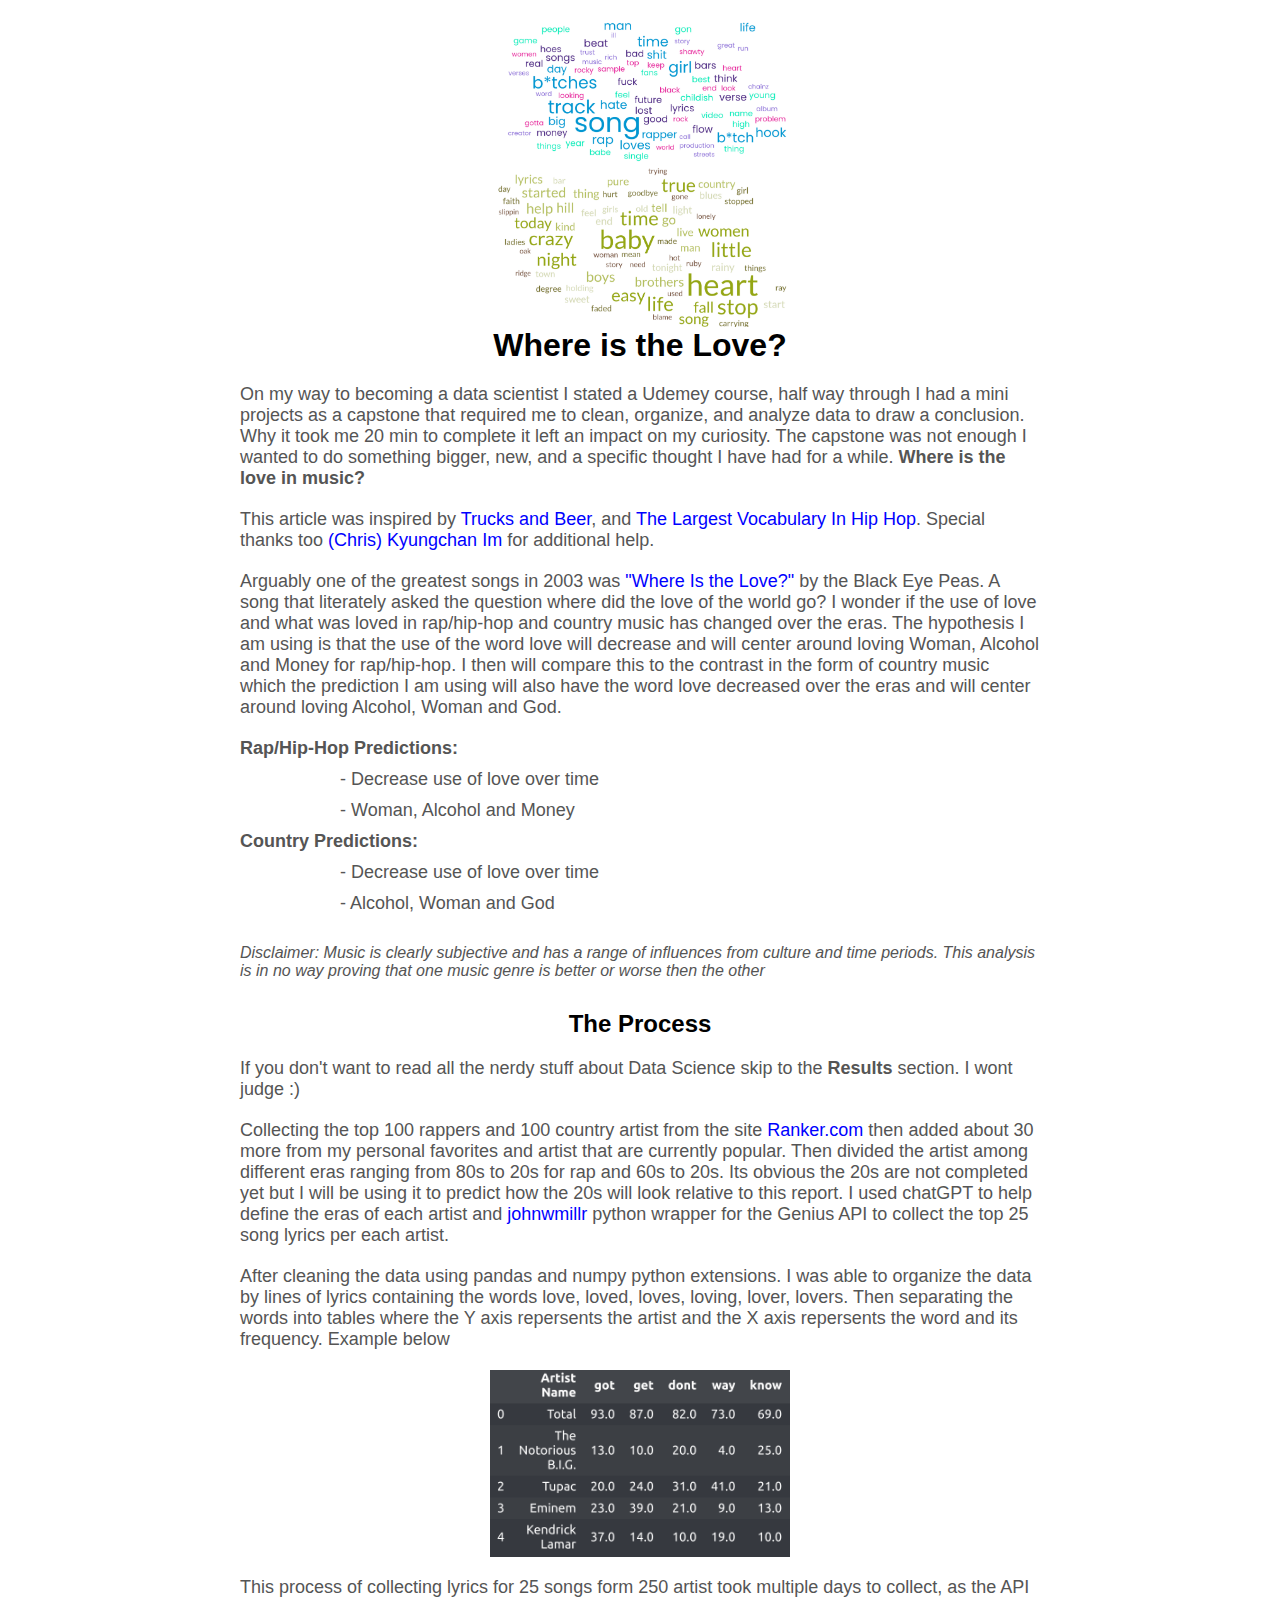
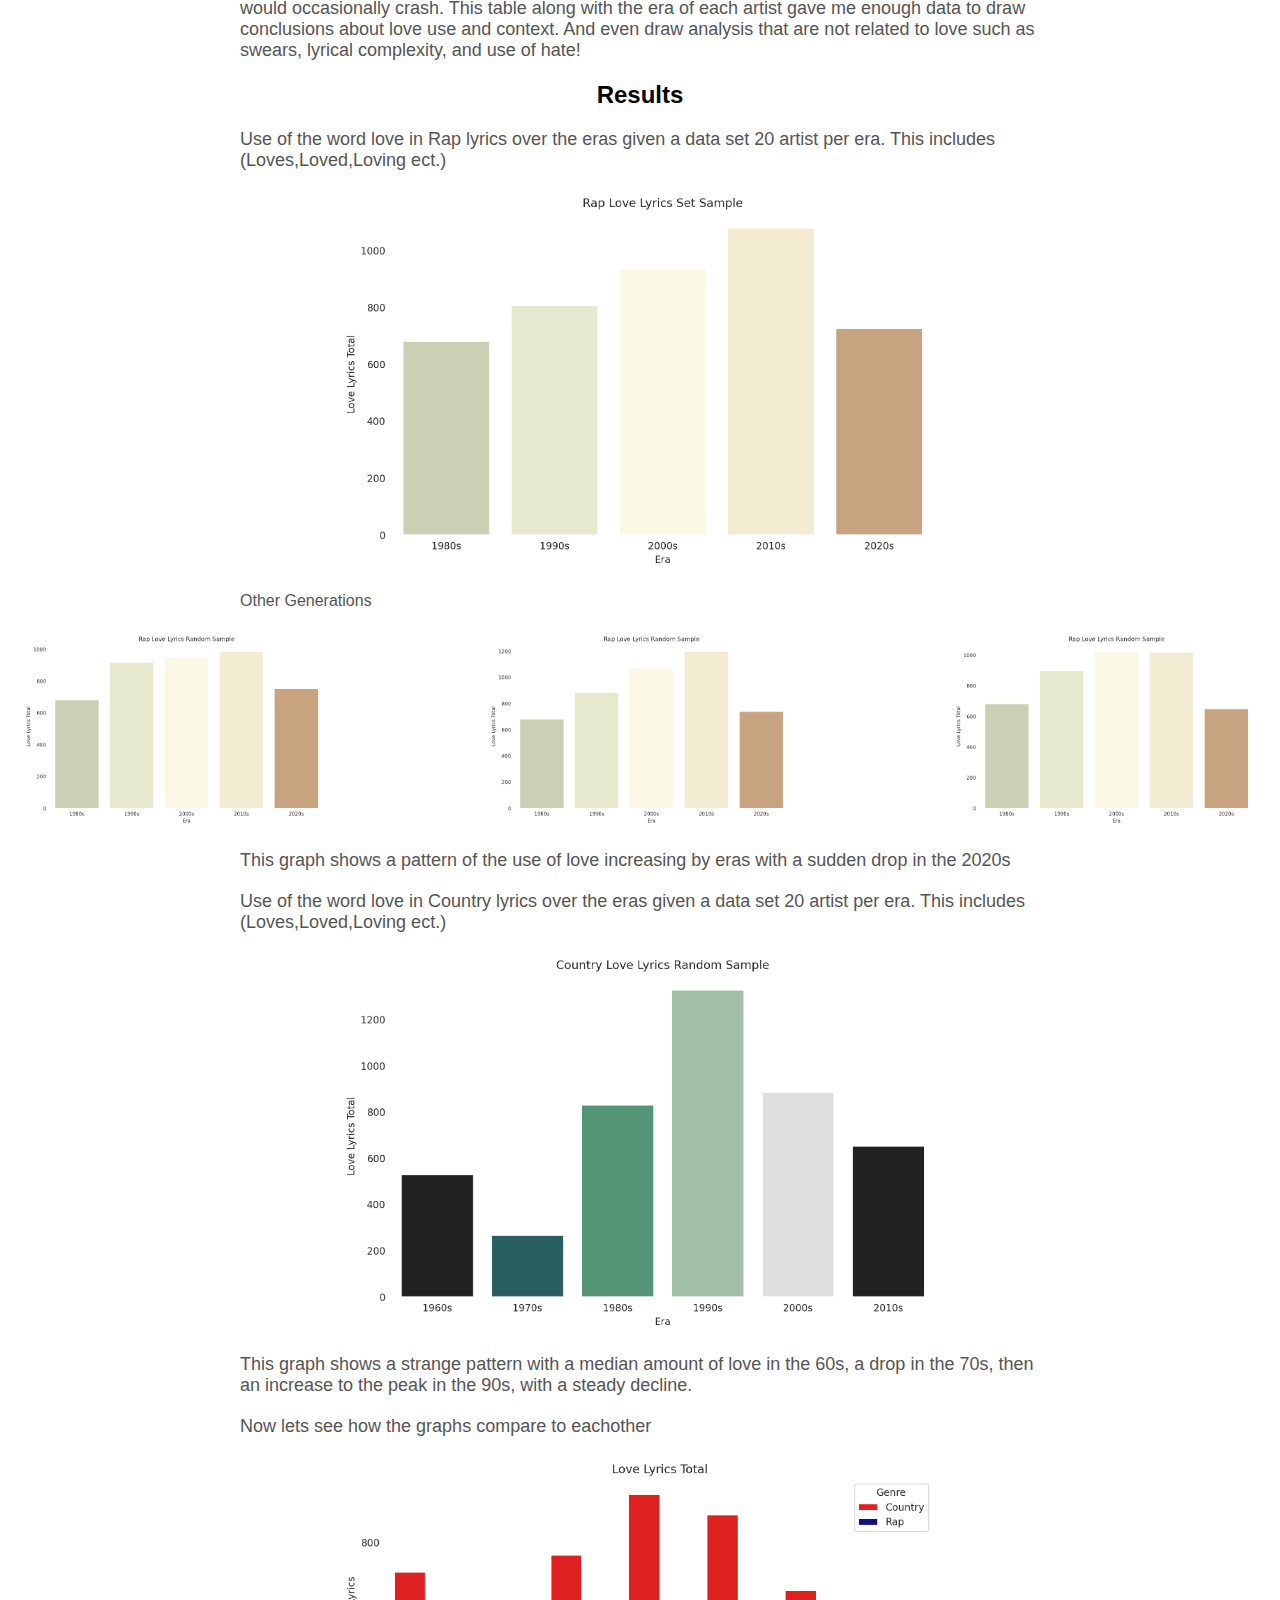
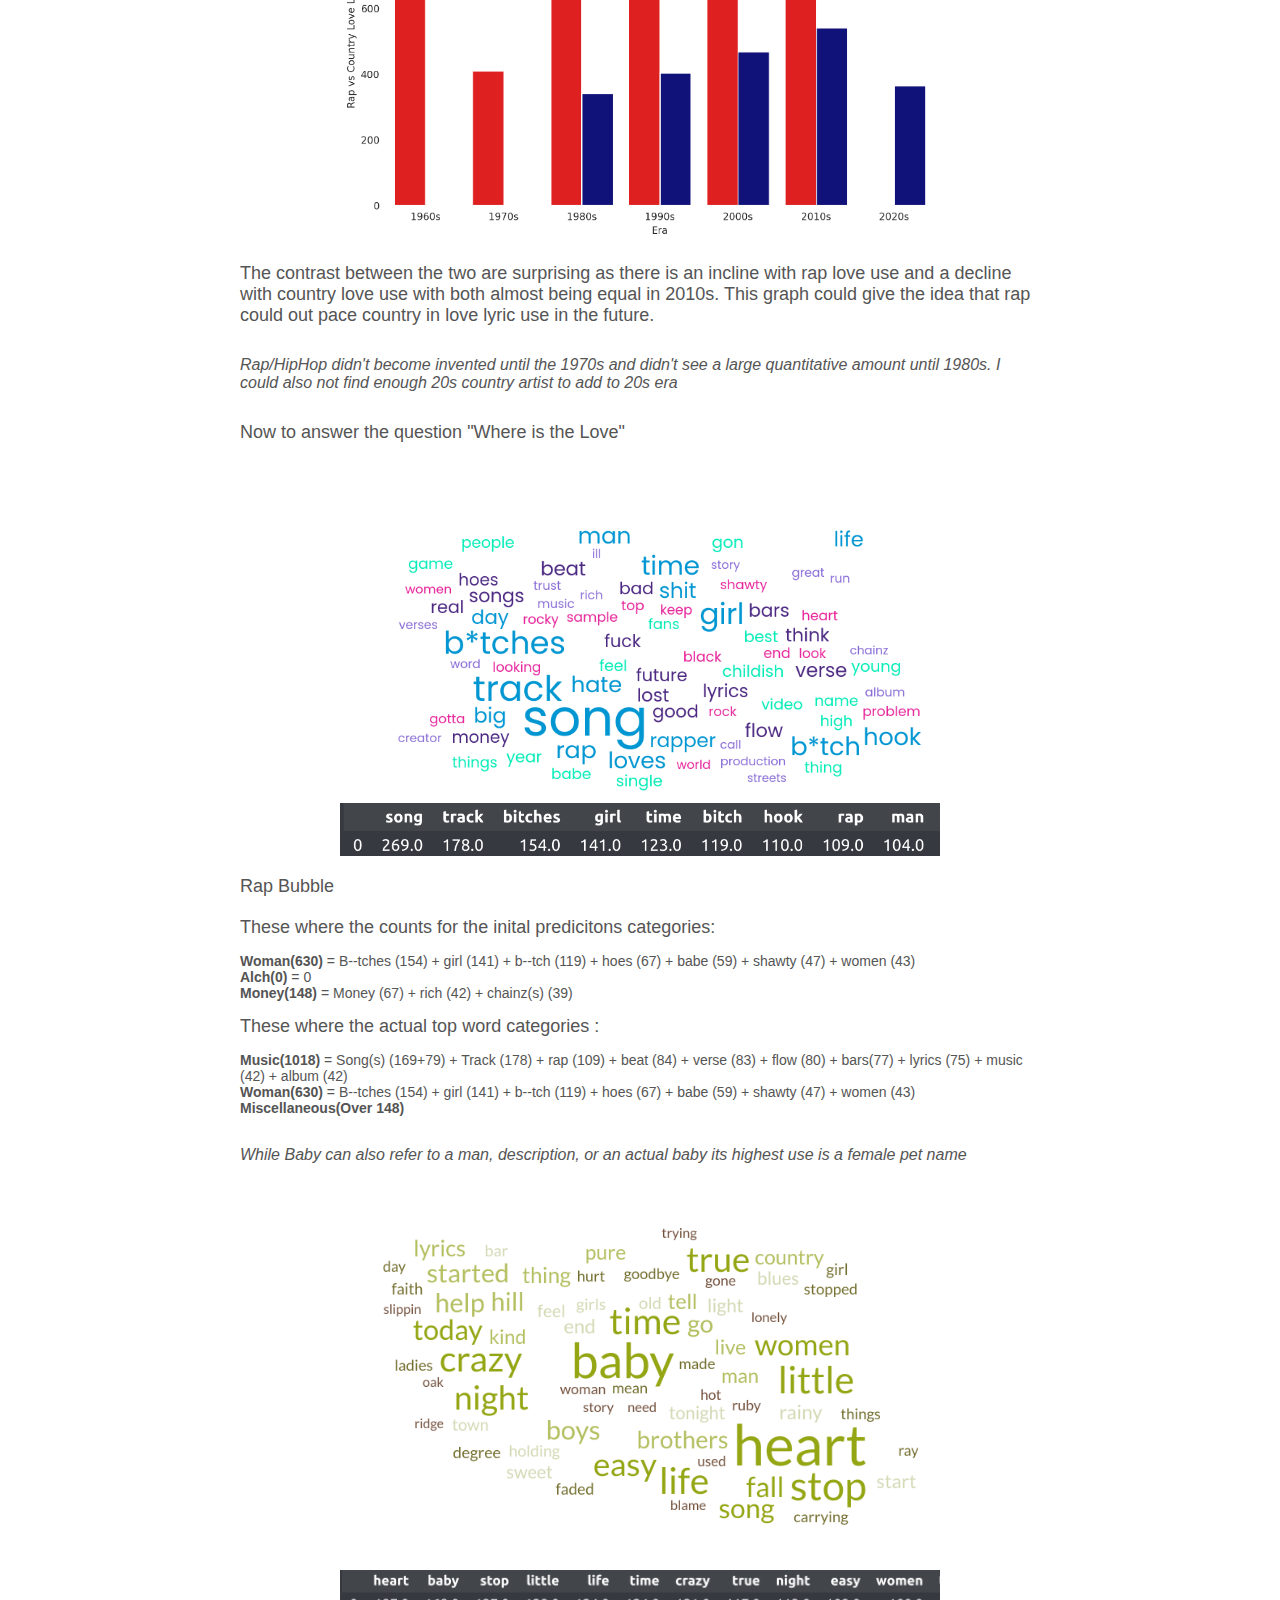
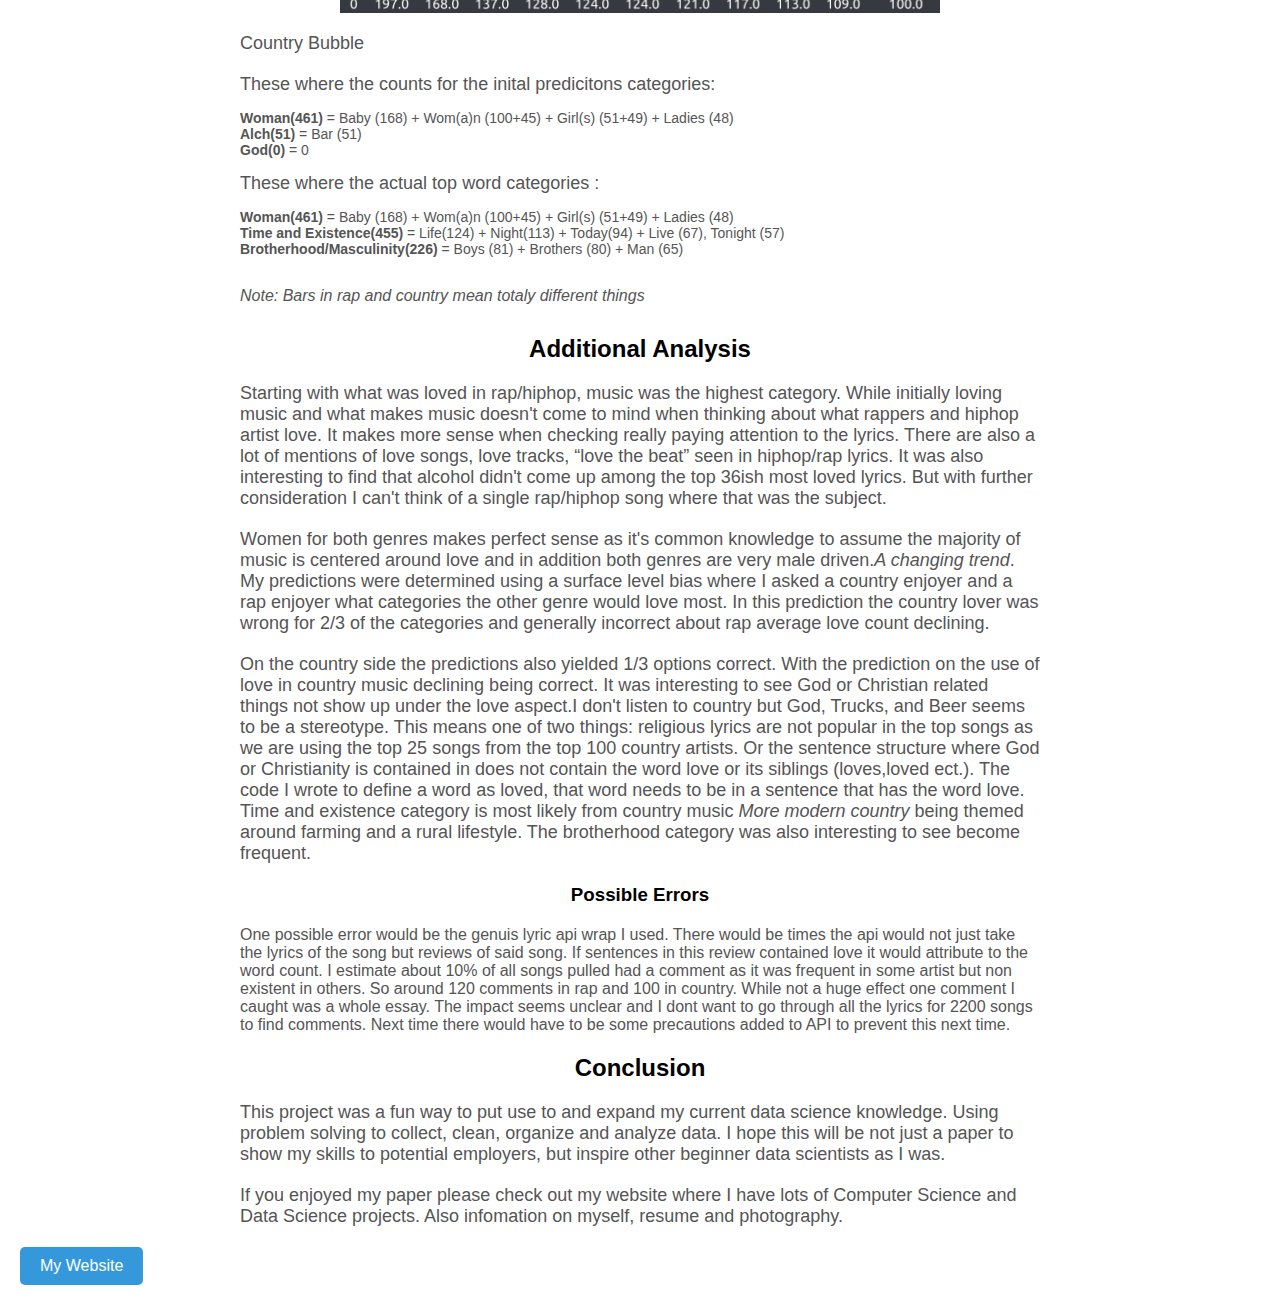
==== whereisthelove.html @ 4a14952e "1.0" ====
<!DOCTYPE html>
<html lang="en">
<head>
    <meta charset="UTF-8">
    <meta name="viewport" content="width=device-width, initial-scale=1.0">
    <title>Where is the Love</title>
    <link rel="stylesheet" href="styleWITL.css">
    <link rel="stylesheet" href="mediaQ.css">
</head>
<body style="background-color: white; padding: 20px;">

    <!-- Big Image -->
    <img src="./assets/T1.png" style="width: 100%; max-width: 300px; display: block; margin: 0 auto;">

    <!-- Title -->
    <h1 style="text-align: center;">Where is the Love?</h1>

    <!-- Long Text -->
    <p style="font-size: 18px; max-width: 800px; margin: 20px auto;">On my way to becoming a data scientist I stated a Udemey course, half way through I had a mini projects as a capstone that required me to clean, organize, and analyze data to draw a conclusion. Why it took me 20 min to complete it left an impact on my curiosity. The capstone was not enough I wanted to do something bigger, new, and a specific thought I have had for a while. <strong>Where is the love in music?</strong></p>
    <p style="font-size: 18px; max-width: 800px; margin: 20px auto;">This article was inspired by <a href="https://www.johnwmillr.com/trucks-and-beer/" target="_blank">Trucks and Beer</a>, and <a href="https://pudding.cool/projects/vocabulary/" target="_blank">The Largest Vocabulary In Hip Hop</a>. Special thanks too <a href="https://www.linkedin.com/in/kyungchan-im/" target="_blank">(Chris) Kyungchan Im</a> for additional help.</p>
    <p style="font-size: 18px; max-width: 800px; margin: 20px auto;">Arguably one of the greatest songs in 2003 was <a href="https://www.youtube.com/watch?v=RuPr33Jk2A4" target="_blank">"Where Is the Love?"</a> by the Black Eye Peas. A song that literately asked the question where did the love of the world go? I wonder if the use of love and what was loved in rap/hip-hop and country music has changed over the eras. The hypothesis I am using is that the use of the word love will decrease and will center around loving Woman, Alcohol and Money for rap/hip-hop. I then will compare this to the contrast in the form of country music which the prediction I am using will also have the word love decreased over the eras and will center around loving Alcohol, Woman and God. </p>

    <p style="font-size: 18px; max-width: 800px; margin: 10px auto;"><strong>Rap/Hip-Hop Predictions: </strong></p>
    <p style="font-size: 18px; max-width: 600px; margin: 10px auto;">- Decrease use of love over time    </p>
    <p style="font-size: 18px; max-width: 600px; margin: 10px auto;">- Woman, Alcohol and Money </p>

    <p style="font-size: 18px; max-width: 800px; margin: 10px auto;"><strong>Country Predictions:</strong></p>
    <p style="font-size: 18px; max-width: 600px; margin: 10px auto;">- Decrease use of love over time    </p>
    <p style="font-size: 18px; max-width: 600px; margin: 10px auto;">- Alcohol, Woman and God </p>



    <!-- Small Text -->
    <p style="font-size: 16px; font-style: italic; max-width: 800px; margin: 30px auto;">Disclaimer: Music is clearly subjective and has a range of influences from culture and time periods. This analysis is in no way proving that one music genre is better or worse then the other</p>

    <!-- Another Title -->
    <h2 style="text-align: center;">The Process</h2>

    <!-- Another Long Text -->
    <p style="font-size: 18px; max-width: 800px; margin: 20px auto;">If you don't want to read all the nerdy stuff about Data Science skip to the <strong>Results</strong> section. I wont judge :)</p>

    <p style="font-size: 18px; max-width: 800px; margin: 20px auto;">Collecting the top 100 rappers and 100 country artist from the site <a href="https://www.ranker.com/" target="_blank">Ranker.com</a> then added about 30 more from my personal favorites and artist that are currently popular. Then divided the artist among different eras ranging from 80s to 20s for rap and 60s to 20s. Its obvious the 20s are not completed yet but I will be using it to predict how the 20s will look relative to this report. I used chatGPT to help define the eras of each artist and <a href="https://github.com/johnwmillr" target="_blank">johnwmillr</a> python wrapper for the Genius API to collect the top 25 song lyrics per each artist. </p>

    <p style="font-size: 18px; max-width: 800px; margin: 20px auto;">After cleaning the data using pandas and numpy python extensions. I was able to organize the data by lines of lyrics containing the words love, loved, loves, loving, lover, lovers. Then separating the words into tables where the Y axis repersents the artist and the X axis repersents the word and its frequency. Example below </p>

    <img src="./assets/smallex.png" style="width: 100%; max-width: 300px; display: block; margin: 0 auto;">

    <p style="font-size: 18px; max-width: 800px; margin: 20px auto;">This process of collecting lyrics for 25 songs form 250 artist took multiple days to collect, as the API would occasionally crash. This table along with the era of each artist gave me enough data to draw conclusions about love use and context. And even draw analysis that are not related to love such as swears, lyrical complexity, and use of hate!</p>


    <!-- Final Title -->
    <h2 style="text-align: center;">Results</h2>

    <p style="font-size: 18px; max-width: 800px; margin: 20px auto;">Use of the word love in Rap lyrics over the eras given a data set 20 artist per era. This includes (Loves,Loved,Loving ect.)</p>
    <img src="./assets/output.png" style="width: 100%; max-width: 600px; display: block; margin: 0 auto;">


    <p style="font-size: 16px; max-width: 800px; margin: 20px auto;">Other Generations</p>
    <div class="image-container">
        <img src="./assets/output1.png" alt="Description of Image 1">
        <img src="./assets/output2.png" alt="Description of Image 2">
        <img src="./assets/output3.png" alt="Description of Image 3">
    </div>
    
    <p style="font-size: 18px; max-width: 800px; margin: 20px auto;">This graph shows a pattern of the use of love increasing by eras with a sudden drop in the 2020s</p>
    <p style="font-size: 18px; max-width: 800px; margin: 20px auto;">Use of the word love in Country lyrics over the eras given a data set 20 artist per era. This includes (Loves,Loved,Loving ect.)</p>

    <img src="./assets/output7.png" style="width: 100%; max-width: 600px; display: block; margin: 0 auto;">

    <p style="font-size: 18px; max-width: 800px; margin: 20px auto;">This graph shows a strange pattern with a median amount of love in the 60s, a drop in the 70s, then an increase to the peak in the 90s, with a steady decline.</p>

    <p style="font-size: 18px; max-width: 800px; margin: 20px auto;">Now lets see how the graphs compare to eachother</p>

    <img src="./assets/output8.png" style="width: 100%; max-width: 600px; display: block; margin: 0 auto;">
    <p style="font-size: 18px; max-width: 800px; margin: 20px auto;">The contrast between the two are surprising as there is an incline with rap love use and a decline with country love use with both almost being equal in 2010s. This graph could give the idea that rap could out pace country in love lyric use in the future. </p>

    <p style="font-size: 16px; font-style: italic; max-width: 800px; margin: 30px auto;">Rap/HipHop didn't become invented until the 1970s and didn't see a large quantitative amount until 1980s. I could also not find enough 20s country artist to add to 20s era</p>

    <!-- Final Small Text -->
    <p style="font-size: 18px; max-width: 800px; margin: 20px auto;">Now to answer the question "Where is the Love"</p>
    <img src="./assets/wordcloud_Rap.png" style="width: 100%; max-width: 600px; display: block; margin: 0 auto;">
    <img src="./assets/rap1.png" style="width: 100%; max-width: 600px; display: block; margin: 0 auto;">

    <p style="font-size: 18px; max-width: 800px; margin: 20px auto;">Rap Bubble</p>
    <p style="font-size: 18px; max-width: 800px; margin: 15px auto;">These where the counts for the inital predicitons categories:</p>
    <p style="font-size: 14px; max-width: 800px; margin: 0px auto;"><strong>Woman(630)</strong> = B--tches (154) + girl (141) + b--tch (119) + hoes (67) + babe (59) + shawty (47) + women (43)</p>
    <p style="font-size: 14px; max-width: 800px; margin: 0px auto;"><strong>Alch(0)</strong> = 0</p>
    <p style="font-size: 14px; max-width: 800px; margin: 0px auto;"><strong>Money(148)</strong> = Money (67) + rich (42) + chainz(s) (39) </p>
    
    <p style="font-size: 18px; max-width: 800px; margin: 15px auto;">These where the actual top word categories :</p>
    <p style="font-size: 14px; max-width: 800px; margin: 0px auto;"><strong>Music(1018)</strong> = Song(s) (169+79) + Track (178) + rap (109) + beat (84) + verse (83) + flow (80) + bars(77) + lyrics (75) + music (42) + album (42)</p>
    <p style="font-size: 14px; max-width: 800px; margin: 0px auto;"><strong>Woman(630)</strong> = B--tches (154) + girl (141) + b--tch (119) + hoes (67) + babe (59) + shawty (47) + women (43)</p>
    <p style="font-size: 14px; max-width: 800px; margin: 0px auto;"><strong>Miscellaneous(Over 148)</strong></p>

    <p style="font-size: 16px; font-style: italic; max-width: 800px; margin: 30px auto;">While Baby can also refer to a man, description, or an actual baby its highest use is a female pet name </p>




    <img src="./assets/wordcloud_con.png" style="width: 100%; max-width: 600px; display: block; margin: 0 auto;">
    <img src="./assets/con1.png" style="width: 100%; max-width: 600px; display: block; margin: 0 auto;">

    <p style="font-size: 18px; max-width: 800px; margin: 20px auto;">Country Bubble</p>
    <p style="font-size: 18px; max-width: 800px; margin: 15px auto;">These where the counts for the inital predicitons categories:</p>
    <p style="font-size: 14px; max-width: 800px; margin: 0px auto;"><strong>Woman(461)</strong> = Baby (168) + Wom(a)n (100+45) + Girl(s) (51+49) + Ladies (48)</p>
    <p style="font-size: 14px; max-width: 800px; margin: 0px auto;"><strong>Alch(51)</strong> = Bar (51)</p>
    <p style="font-size: 14px; max-width: 800px; margin: 0px auto;"><strong>God(0)</strong> = 0</p>

    
    <p style="font-size: 18px; max-width: 800px; margin: 15px auto;">These where the actual top word categories :</p>
    <p style="font-size: 14px; max-width: 800px; margin: 0px auto;"><strong>Woman(461)</strong> = Baby (168) + Wom(a)n (100+45) + Girl(s) (51+49) + Ladies (48)</p>
    <p style="font-size: 14px; max-width: 800px; margin: 0px auto;"><strong>Time and Existence(455)</strong> = Life(124) + Night(113) + Today(94) + Live (67), Tonight (57)</p>
    <p style="font-size: 14px; max-width: 800px; margin: 0px auto;"><strong>Brotherhood/Masculinity(226)</strong> = Boys (81) + Brothers (80) + Man (65)</p>


    <p style="font-size: 16px; font-style: italic; max-width: 800px; margin: 30px auto;">Note: Bars in rap and country mean totaly different things</p>

    <h2 style="text-align: center;margin: 20px auto;">Additional Analysis</h2>
    <p style="font-size: 18px; max-width: 800px; margin: 20px auto;">Starting with what was loved in rap/hiphop, music was the highest category. While initially loving music and what makes music doesn't come to mind when thinking about what rappers and hiphop artist love. It makes more sense when checking really paying attention to the lyrics. There are also a lot of mentions of love songs, love tracks, “love the beat” seen in hiphop/rap lyrics. It was also interesting to find that alcohol didn't come up among the top 36ish most loved lyrics. But with further consideration I can't think of a single rap/hiphop song where that was the subject.</p>
    <p style="font-size: 18px; max-width: 800px; margin: 20px auto;">Women for both genres makes perfect sense as it's common knowledge to assume the majority of music is centered around love and in addition both genres are very male driven.<i>A changing trend</i>. My predictions were determined using a surface level bias where I asked a country enjoyer and a rap enjoyer what categories the other genre would love most. In this prediction the country lover was wrong for 2/3 of the categories and generally incorrect about rap average love count declining.</p>
    <p style="font-size: 18px; max-width: 800px; margin: 15px auto;">On the country side the predictions also yielded 1/3 options correct. With the prediction on the use of love in country music declining being correct. It was interesting to see God or Christian related things not show up under the love aspect.I don't listen to country but God, Trucks, and Beer seems to be a stereotype. This means one of two things: religious lyrics are not popular in the top songs as we are using the top 25 songs from the top 100 country artists. Or the sentence structure where God or Christianity is contained in does not contain the word love or its siblings (loves,loved ect.). The code I wrote to define a word as loved, that word needs to be in a sentence that has the word love. Time and existence category is most likely  from country music <i>More modern country</i> being themed around farming and a rural lifestyle. The brotherhood category was also interesting to see become frequent.  </p>



    <h3 style="text-align: center;margin: 20px auto;">Possible Errors</h3>
    <p style="font-size: 16px; max-width: 800px; margin: 12px auto;">One possible error would be the genuis lyric api wrap I used. There would be times the api would not just take the lyrics of the song but reviews of said song. If sentences in this review contained love it would attribute  to the word count. I estimate about 10% of all songs pulled had a comment as it was frequent in some artist but non existent in others. So around 120 comments in rap and 100 in country. While not a huge effect one comment I caught was a whole essay. The impact seems unclear and I dont want to go through all the lyrics for 2200 songs to find comments. Next time there would have to be some precautions added to API to prevent this next time. </p>

    <h2 style="text-align: center;margin: 20px auto;">Conclusion</h2>
    <p style="font-size: 18px; max-width: 800px; margin: 20px auto;">This project was a fun way to put use to and expand my current data science knowledge. Using problem solving to collect, clean, organize and analyze data. I hope this will be not just a paper to show my skills to potential employers, but inspire other beginner data scientists as I was. </p>

    <p style="font-size: 18px; max-width: 800px; margin: 20px auto;">If you enjoyed my paper please check out my website where I have lots of Computer Science and Data Science projects. Also infomation on myself, resume and photography.</p>

    <a href="index.html" class="home-button">My Website</a>

    

    <!-- Maybe some thing on why identifying errors help as a DS or smthin -->

</body>
</html>
---- styleWITL.css ----
/*General*/

*{
    margin: 0;
    padding: 0;
    }
    
    body {
        font-family: 'Roboto', sans-serif;
    
    }
    
    html {
        scroll-behavior: smooth;
    }
    
    p {
        color: rgb(85, 85, 85);
    }

    a {
        color: blue;
        text-decoration: none; /* This removes the default underline from links */
    }
    
    a:hover {
        text-decoration: underline; /* This adds an underline when you hover over the link */
    }
    

    .image-container {
        display: flex;
        justify-content: space-between; 
    }
    
    .image-container img {
        width: calc(25% - 6px);
        margin: 3px; 
    }
    

    .home-button {
        display: inline-block;
        padding: 10px 20px;
        background-color: #3498db; /* Change this to your preferred button color */
        color: white;
        text-decoration: none;
        border-radius: 5px;
        border: none;
        cursor: pointer;
        transition: background-color 0.3s ease;
    }
    
    .home-button:hover {
        background-color: #2980b9; /* Slightly darker shade for hover effect */
    }
---- mediaQ.css ----
@media screen and (max-width: 900px) {
    #profile {
      height: 83vh;
      margin-bottom: 6rem;
    }
    .about-containers {
      flex-wrap: wrap;
    }
  }
  
  @media screen and (max-width: 900px) {
    #desktop-nav {
      display: none;
    }
    #hamburger-nav {
      display: flex;
    }
    #experience,
    .experience-details-container {
      margin-top: 2rem;
    }
    #profile,
    .section-container {
      display: block;
    }
    .arrow {
      display: none;
    }
    section,
    .section-container {
      height: fit-content;
    }
    section {
      margin: 0 5%;
    }
    .section__pic-container {
      width: 275px;
      height: 275px;
      margin: 0 auto 2rem;
    }
    .about-containers {
      margin-top: 0;
    }
  }
  
  @media screen and (max-width: 600px) {
    #contact,
    footer {
      height: 40vh;
    }
    #profile {
      height: 83vh;
      margin-bottom: 0;
    }
    article {
      font-size: 1rem;
    }
    footer nav {
      height: fit-content;
      margin-bottom: 2rem;
    }
    .about-containers,
    .contact-info-upper-container,
    .btn-container {
      flex-wrap: wrap;
    }
    .contact-info-container {
      margin: 0;
    }
    .contact-info-container p,
    .nav-links li a {
      font-size: 1rem;
    }
    .experience-sub-title {
      font-size: 1.25rem;
    }
    .logo {
      font-size: 1.5rem;
    }
    .nav-links {
      flex-direction: column;
      gap: 0.5rem;
      text-align: center;
    }
    .section__pic-container {
      width: auto;
      height: 46vw;
      justify-content: center;
    }
    .section__text__p2 {
      font-size: 1.25rem;
    }
    .title {
      font-size: 2rem;
    }
    .text-container {
      text-align: justify;
    }
  }
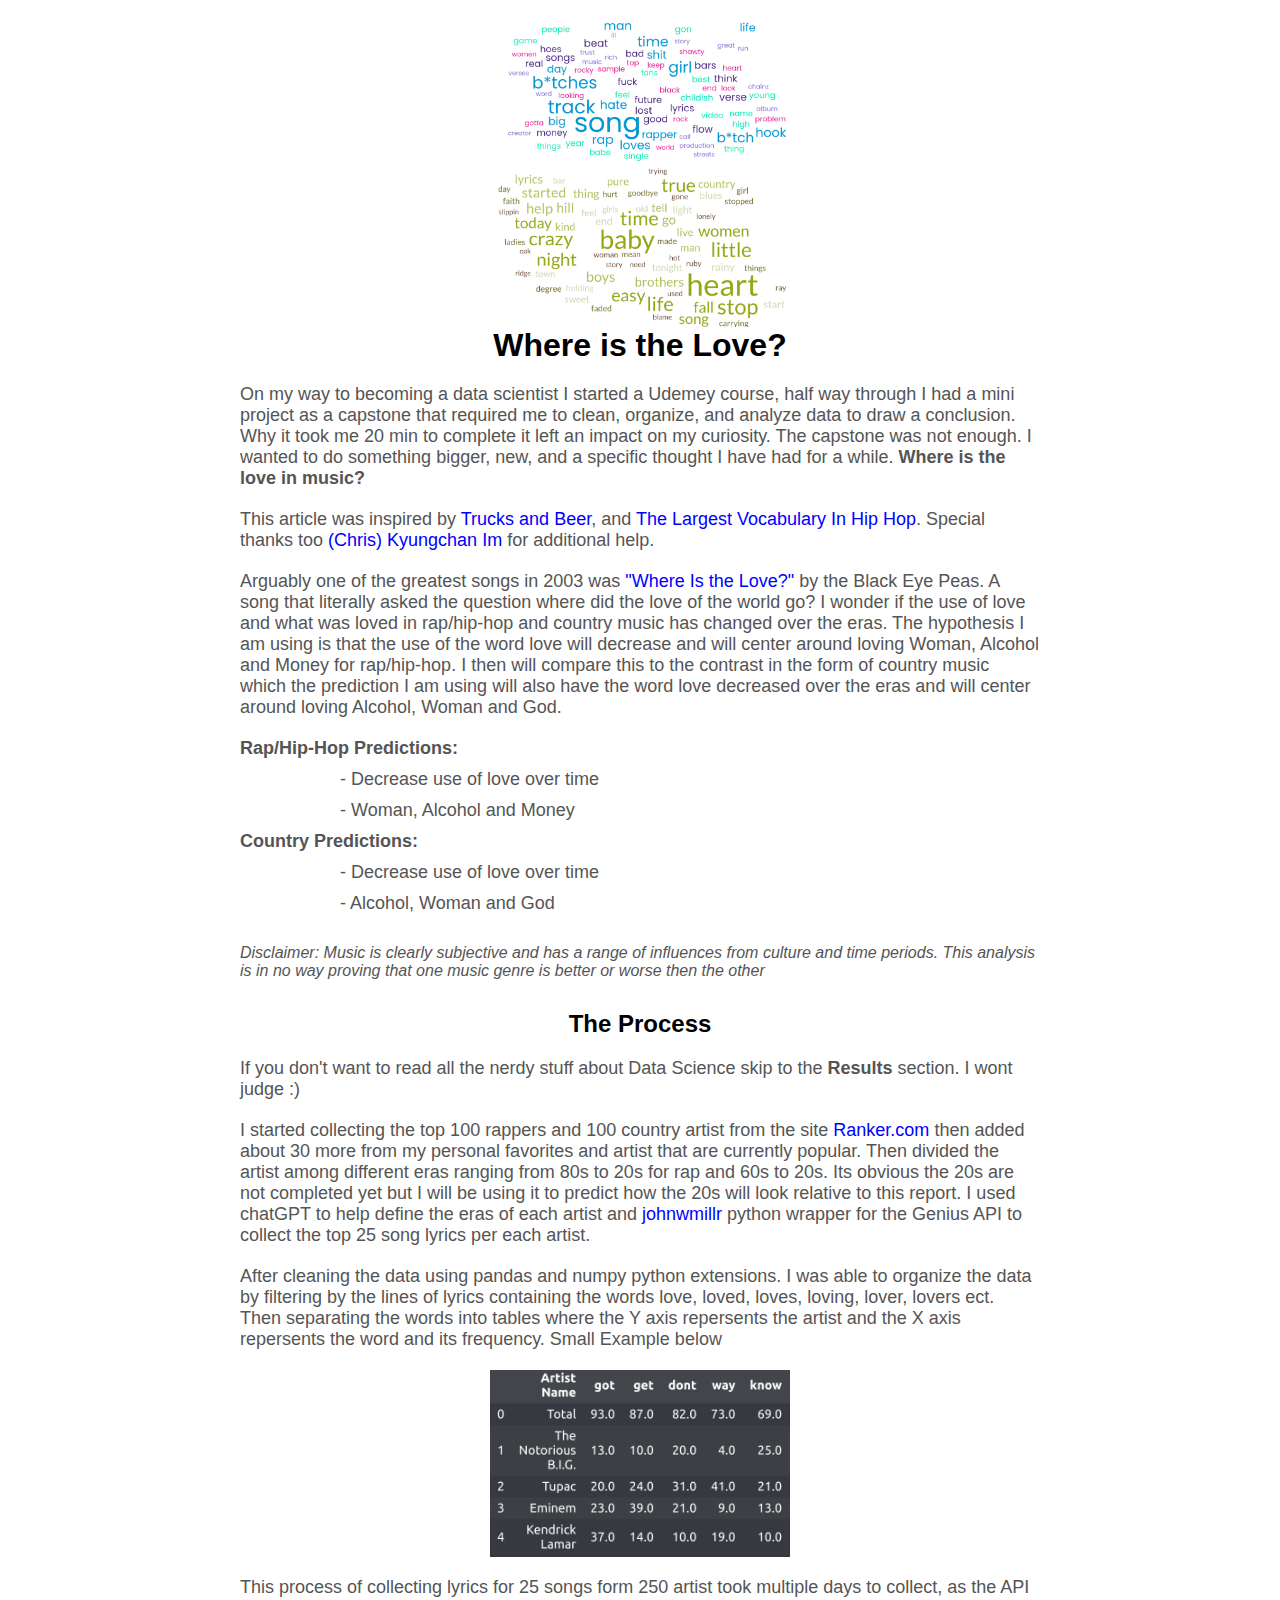
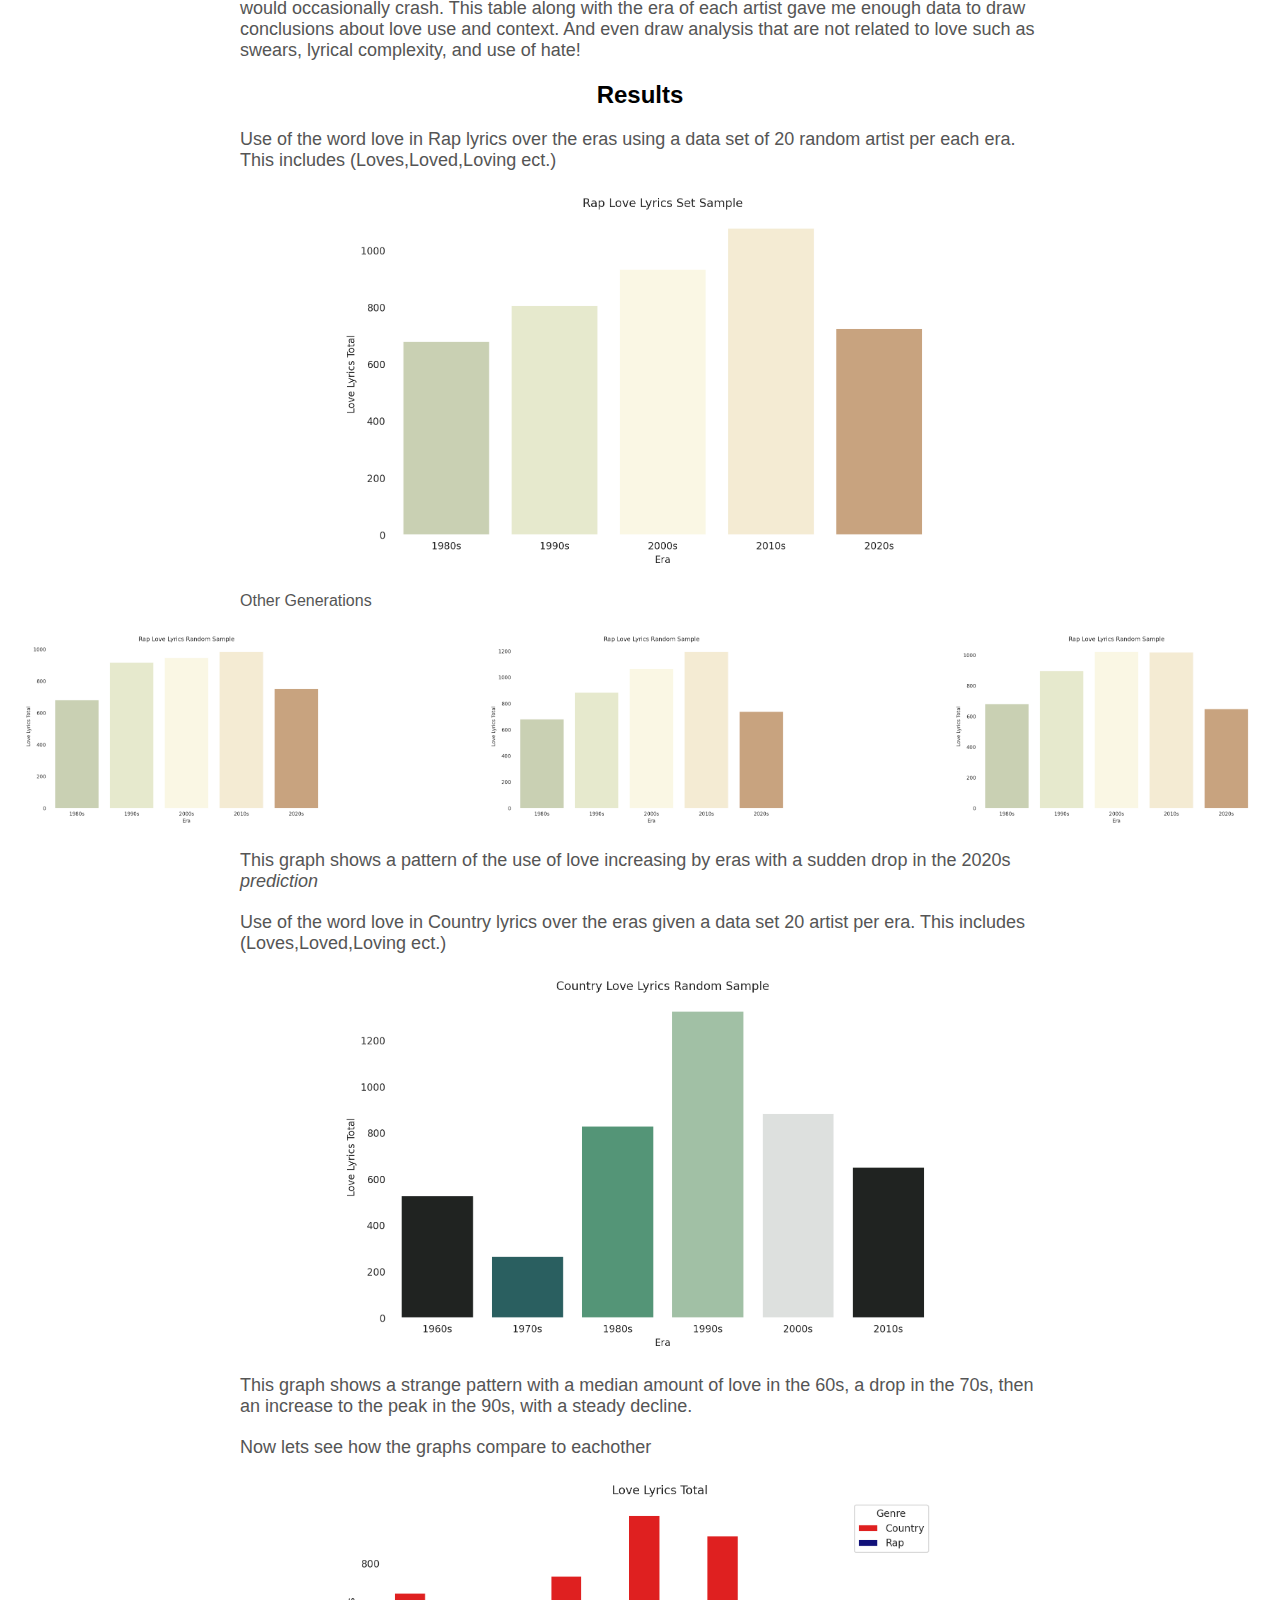
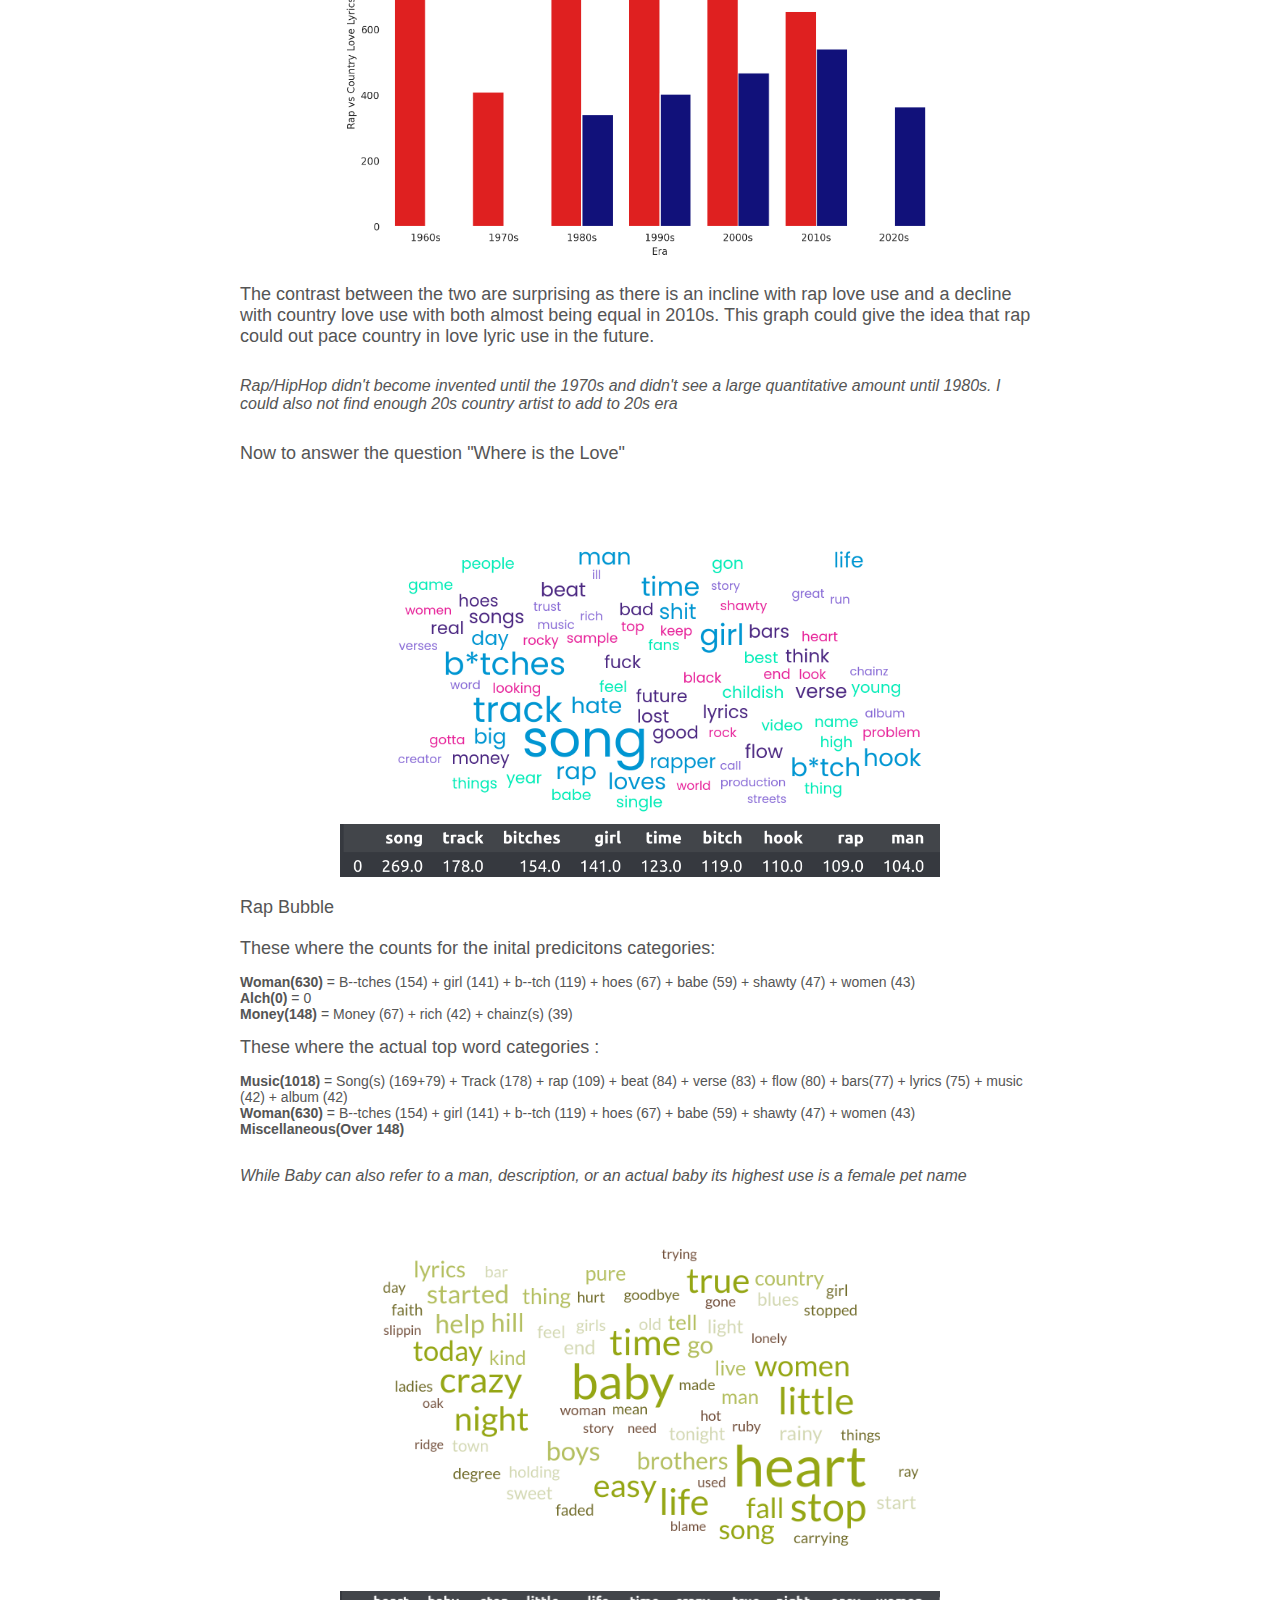
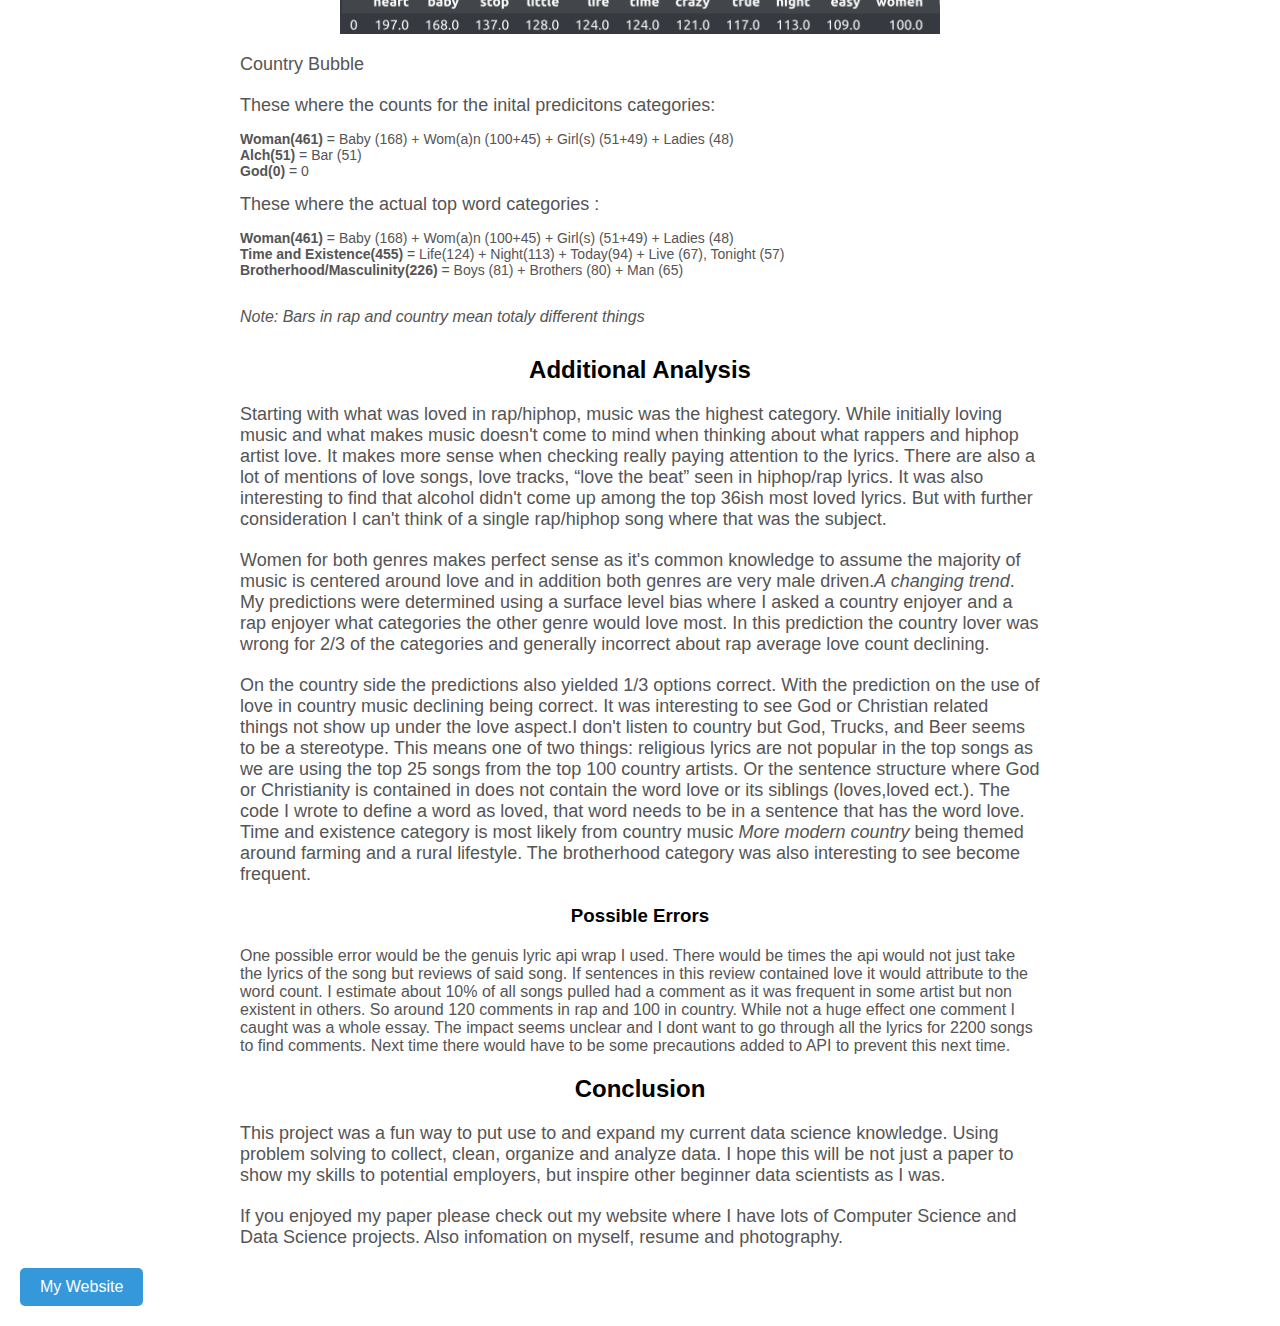
==== commit 7de6dcd9: "spelling" ====
--- a/whereisthelove.html
+++ b/whereisthelove.html
@@ -16,9 +16,9 @@
     <h1 style="text-align: center;">Where is the Love?</h1>
 
     <!-- Long Text -->
-    <p style="font-size: 18px; max-width: 800px; margin: 20px auto;">On my way to becoming a data scientist I stated a Udemey course, half way through I had a mini projects as a capstone that required me to clean, organize, and analyze data to draw a conclusion. Why it took me 20 min to complete it left an impact on my curiosity. The capstone was not enough I wanted to do something bigger, new, and a specific thought I have had for a while. <strong>Where is the love in music?</strong></p>
+    <p style="font-size: 18px; max-width: 800px; margin: 20px auto;">On my way to becoming a data scientist I started a Udemey course, half way through I had a mini project as a capstone that required me to clean, organize, and analyze data to draw a conclusion. Why it took me 20 min to complete it left an impact on my curiosity. The capstone was not enough. I wanted to do something bigger, new, and a specific thought I have had for a while. <strong>Where is the love in music?</strong></p>
     <p style="font-size: 18px; max-width: 800px; margin: 20px auto;">This article was inspired by <a href="https://www.johnwmillr.com/trucks-and-beer/" target="_blank">Trucks and Beer</a>, and <a href="https://pudding.cool/projects/vocabulary/" target="_blank">The Largest Vocabulary In Hip Hop</a>. Special thanks too <a href="https://www.linkedin.com/in/kyungchan-im/" target="_blank">(Chris) Kyungchan Im</a> for additional help.</p>
-    <p style="font-size: 18px; max-width: 800px; margin: 20px auto;">Arguably one of the greatest songs in 2003 was <a href="https://www.youtube.com/watch?v=RuPr33Jk2A4" target="_blank">"Where Is the Love?"</a> by the Black Eye Peas. A song that literately asked the question where did the love of the world go? I wonder if the use of love and what was loved in rap/hip-hop and country music has changed over the eras. The hypothesis I am using is that the use of the word love will decrease and will center around loving Woman, Alcohol and Money for rap/hip-hop. I then will compare this to the contrast in the form of country music which the prediction I am using will also have the word love decreased over the eras and will center around loving Alcohol, Woman and God. </p>
+    <p style="font-size: 18px; max-width: 800px; margin: 20px auto;">Arguably one of the greatest songs in 2003 was <a href="https://www.youtube.com/watch?v=RuPr33Jk2A4" target="_blank">"Where Is the Love?"</a> by the Black Eye Peas. A song that literally asked the question where did the love of the world go? I wonder if the use of love and what was loved in rap/hip-hop and country music has changed over the eras. The hypothesis I am using is that the use of the word love will decrease and will center around loving Woman, Alcohol and Money for rap/hip-hop. I then will compare this to the contrast in the form of country music which the prediction I am using will also have the word love decreased over the eras and will center around loving Alcohol, Woman and God. </p>
 
     <p style="font-size: 18px; max-width: 800px; margin: 10px auto;"><strong>Rap/Hip-Hop Predictions: </strong></p>
     <p style="font-size: 18px; max-width: 600px; margin: 10px auto;">- Decrease use of love over time    </p>
@@ -39,9 +39,9 @@
     <!-- Another Long Text -->
     <p style="font-size: 18px; max-width: 800px; margin: 20px auto;">If you don't want to read all the nerdy stuff about Data Science skip to the <strong>Results</strong> section. I wont judge :)</p>
 
-    <p style="font-size: 18px; max-width: 800px; margin: 20px auto;">Collecting the top 100 rappers and 100 country artist from the site <a href="https://www.ranker.com/" target="_blank">Ranker.com</a> then added about 30 more from my personal favorites and artist that are currently popular. Then divided the artist among different eras ranging from 80s to 20s for rap and 60s to 20s. Its obvious the 20s are not completed yet but I will be using it to predict how the 20s will look relative to this report. I used chatGPT to help define the eras of each artist and <a href="https://github.com/johnwmillr" target="_blank">johnwmillr</a> python wrapper for the Genius API to collect the top 25 song lyrics per each artist. </p>
+    <p style="font-size: 18px; max-width: 800px; margin: 20px auto;">I started collecting the top 100 rappers and 100 country artist from the site <a href="https://www.ranker.com/" target="_blank">Ranker.com</a> then added about 30 more from my personal favorites and artist that are currently popular. Then divided the artist among different eras ranging from 80s to 20s for rap and 60s to 20s. Its obvious the 20s are not completed yet but I will be using it to predict how the 20s will look relative to this report. I used chatGPT to help define the eras of each artist and <a href="https://github.com/johnwmillr" target="_blank">johnwmillr</a> python wrapper for the Genius API to collect the top 25 song lyrics per each artist. </p>
 
-    <p style="font-size: 18px; max-width: 800px; margin: 20px auto;">After cleaning the data using pandas and numpy python extensions. I was able to organize the data by lines of lyrics containing the words love, loved, loves, loving, lover, lovers. Then separating the words into tables where the Y axis repersents the artist and the X axis repersents the word and its frequency. Example below </p>
+    <p style="font-size: 18px; max-width: 800px; margin: 20px auto;">After cleaning the data using pandas and numpy python extensions. I was able to organize the data by filtering by the lines of lyrics containing the words love, loved, loves, loving, lover, lovers ect. Then separating the words into tables where the Y axis repersents the artist and the X axis repersents the word and its frequency. Small Example below </p>
 
     <img src="./assets/smallex.png" style="width: 100%; max-width: 300px; display: block; margin: 0 auto;">
 
@@ -51,7 +51,7 @@
     <!-- Final Title -->
     <h2 style="text-align: center;">Results</h2>
 
-    <p style="font-size: 18px; max-width: 800px; margin: 20px auto;">Use of the word love in Rap lyrics over the eras given a data set 20 artist per era. This includes (Loves,Loved,Loving ect.)</p>
+    <p style="font-size: 18px; max-width: 800px; margin: 20px auto;">Use of the word love in Rap lyrics over the eras using a data set of 20 random artist per each era. This includes (Loves,Loved,Loving ect.)</p>
     <img src="./assets/output.png" style="width: 100%; max-width: 600px; display: block; margin: 0 auto;">
 
 
@@ -62,7 +62,7 @@
         <img src="./assets/output3.png" alt="Description of Image 3">
     </div>
     
-    <p style="font-size: 18px; max-width: 800px; margin: 20px auto;">This graph shows a pattern of the use of love increasing by eras with a sudden drop in the 2020s</p>
+    <p style="font-size: 18px; max-width: 800px; margin: 20px auto;">This graph shows a pattern of the use of love increasing by eras with a sudden drop in the 2020s<i> prediction</i></p>
     <p style="font-size: 18px; max-width: 800px; margin: 20px auto;">Use of the word love in Country lyrics over the eras given a data set 20 artist per era. This includes (Loves,Loved,Loving ect.)</p>
 
     <img src="./assets/output7.png" style="width: 100%; max-width: 600px; display: block; margin: 0 auto;">
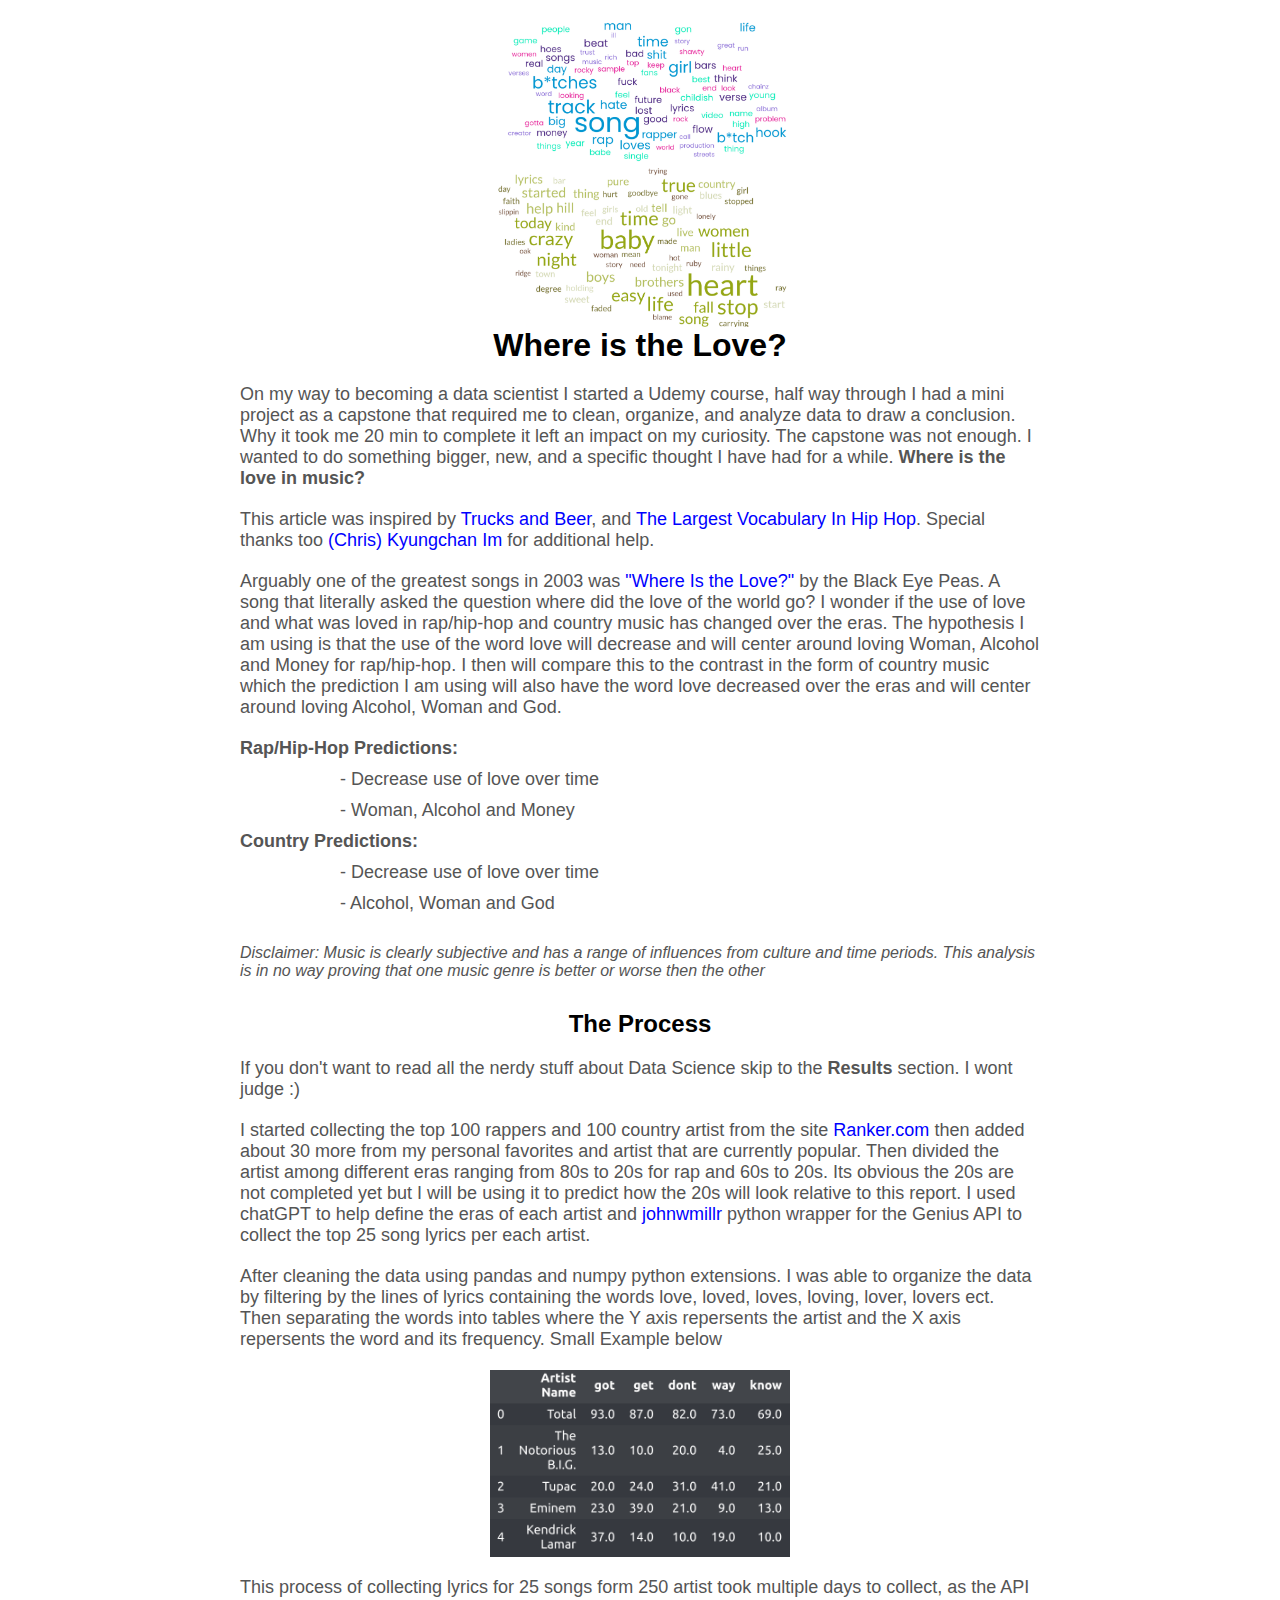
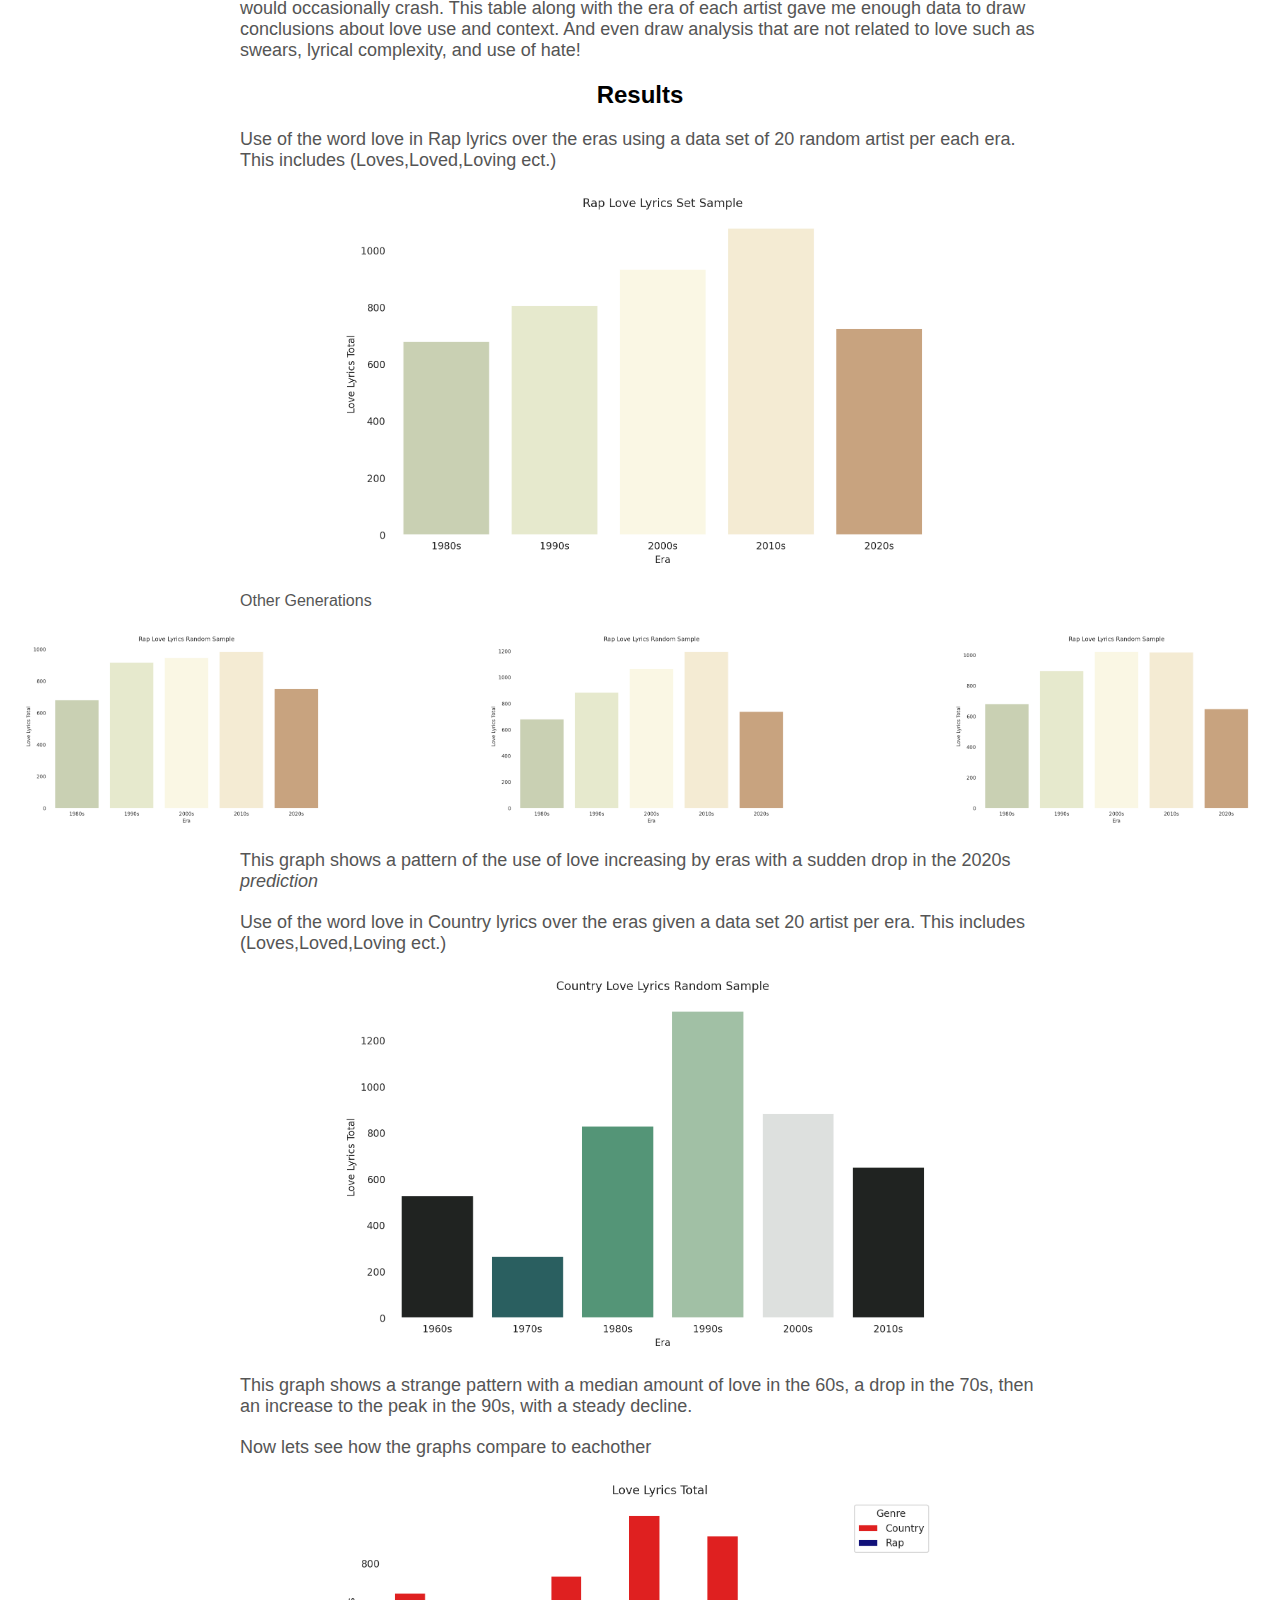
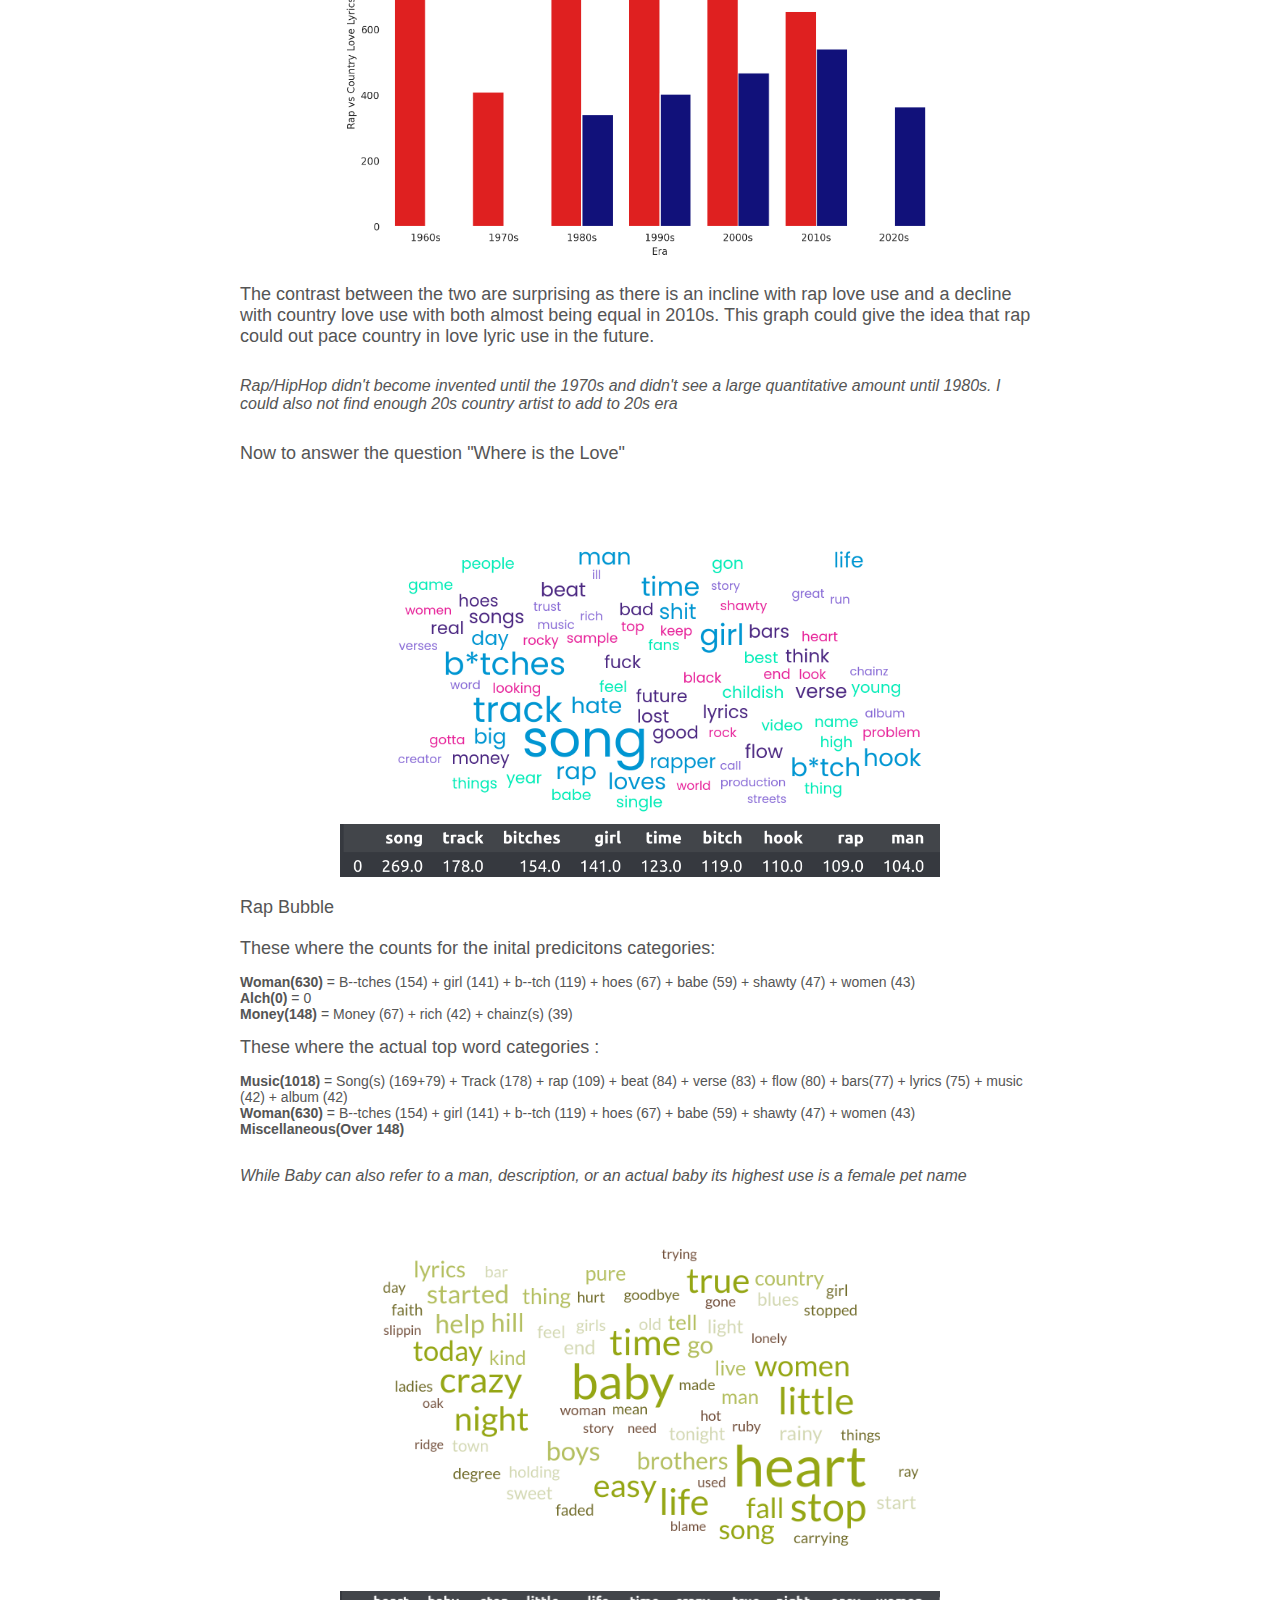
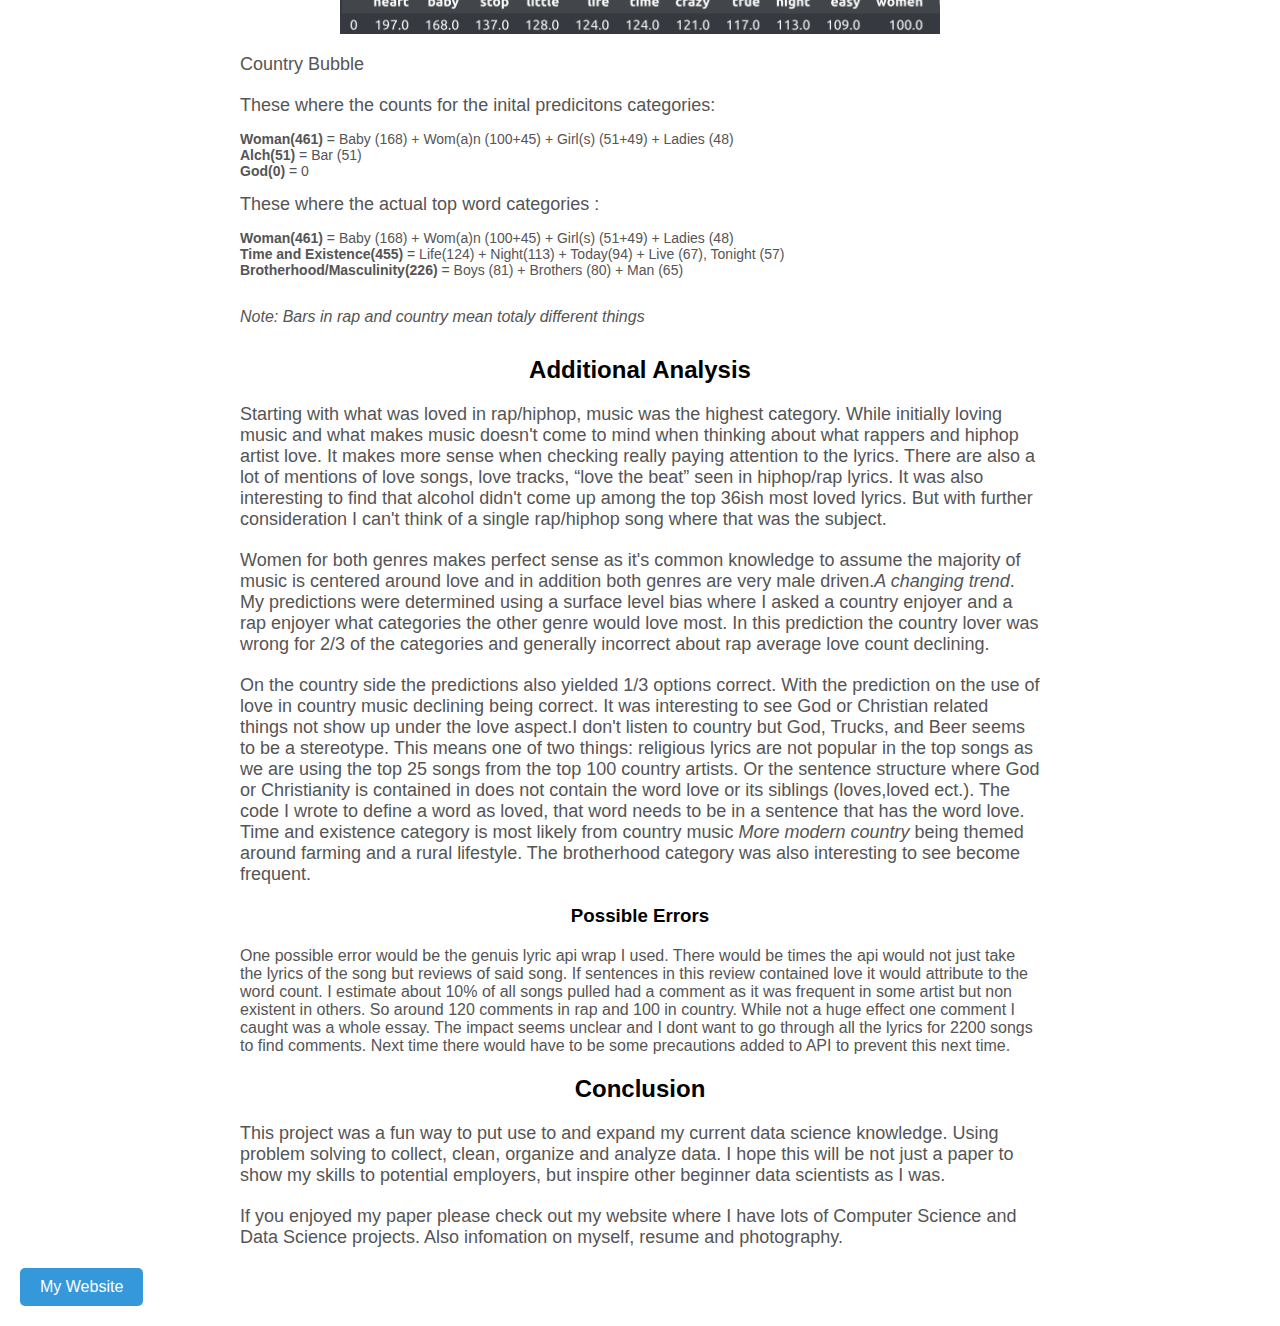
==== commit eb0521cb: "Update whereisthelove.html" ====
--- a/whereisthelove.html
+++ b/whereisthelove.html
@@ -16,7 +16,7 @@
     <h1 style="text-align: center;">Where is the Love?</h1>
 
     <!-- Long Text -->
-    <p style="font-size: 18px; max-width: 800px; margin: 20px auto;">On my way to becoming a data scientist I started a Udemey course, half way through I had a mini project as a capstone that required me to clean, organize, and analyze data to draw a conclusion. Why it took me 20 min to complete it left an impact on my curiosity. The capstone was not enough. I wanted to do something bigger, new, and a specific thought I have had for a while. <strong>Where is the love in music?</strong></p>
+    <p style="font-size: 18px; max-width: 800px; margin: 20px auto;">On my way to becoming a data scientist I started a Udemy course, half way through I had a mini project as a capstone that required me to clean, organize, and analyze data to draw a conclusion. Why it took me 20 min to complete it left an impact on my curiosity. The capstone was not enough. I wanted to do something bigger, new, and a specific thought I have had for a while. <strong>Where is the love in music?</strong></p>
     <p style="font-size: 18px; max-width: 800px; margin: 20px auto;">This article was inspired by <a href="https://www.johnwmillr.com/trucks-and-beer/" target="_blank">Trucks and Beer</a>, and <a href="https://pudding.cool/projects/vocabulary/" target="_blank">The Largest Vocabulary In Hip Hop</a>. Special thanks too <a href="https://www.linkedin.com/in/kyungchan-im/" target="_blank">(Chris) Kyungchan Im</a> for additional help.</p>
     <p style="font-size: 18px; max-width: 800px; margin: 20px auto;">Arguably one of the greatest songs in 2003 was <a href="https://www.youtube.com/watch?v=RuPr33Jk2A4" target="_blank">"Where Is the Love?"</a> by the Black Eye Peas. A song that literally asked the question where did the love of the world go? I wonder if the use of love and what was loved in rap/hip-hop and country music has changed over the eras. The hypothesis I am using is that the use of the word love will decrease and will center around loving Woman, Alcohol and Money for rap/hip-hop. I then will compare this to the contrast in the form of country music which the prediction I am using will also have the word love decreased over the eras and will center around loving Alcohol, Woman and God. </p>
 
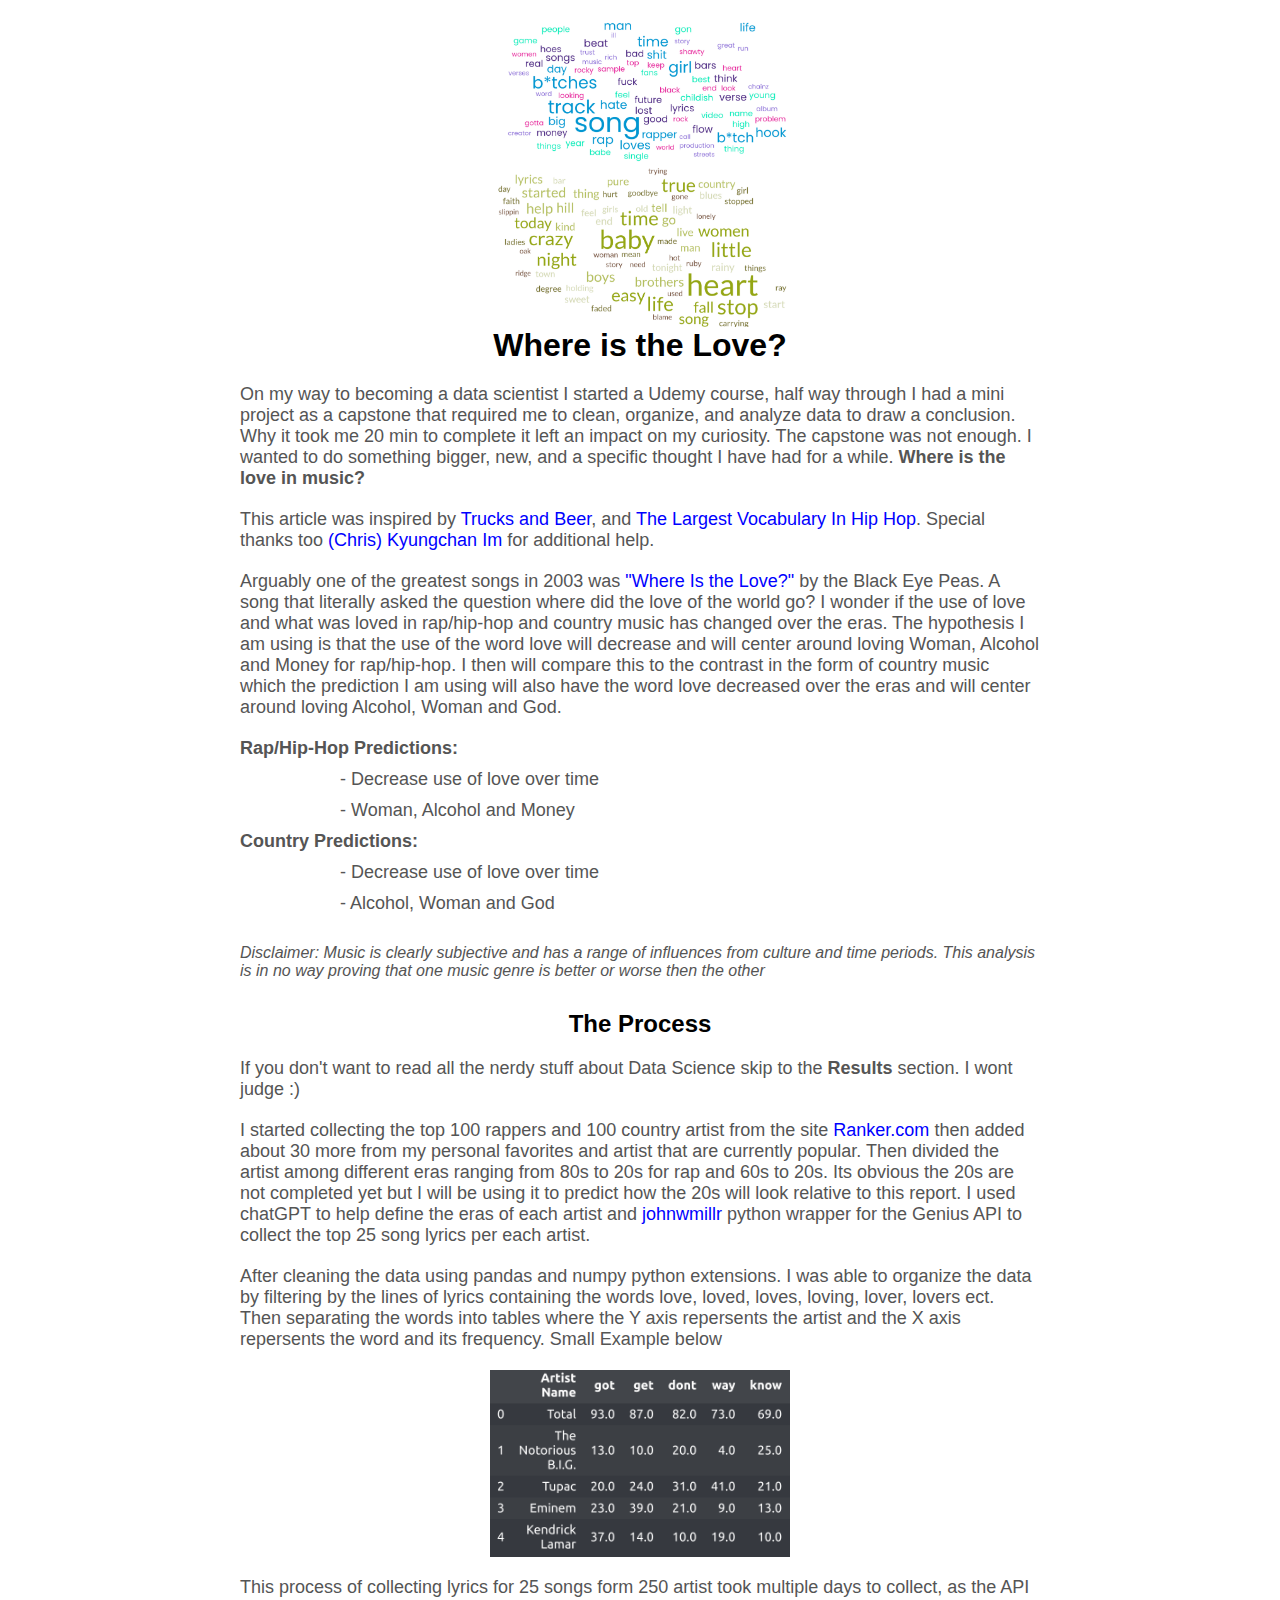
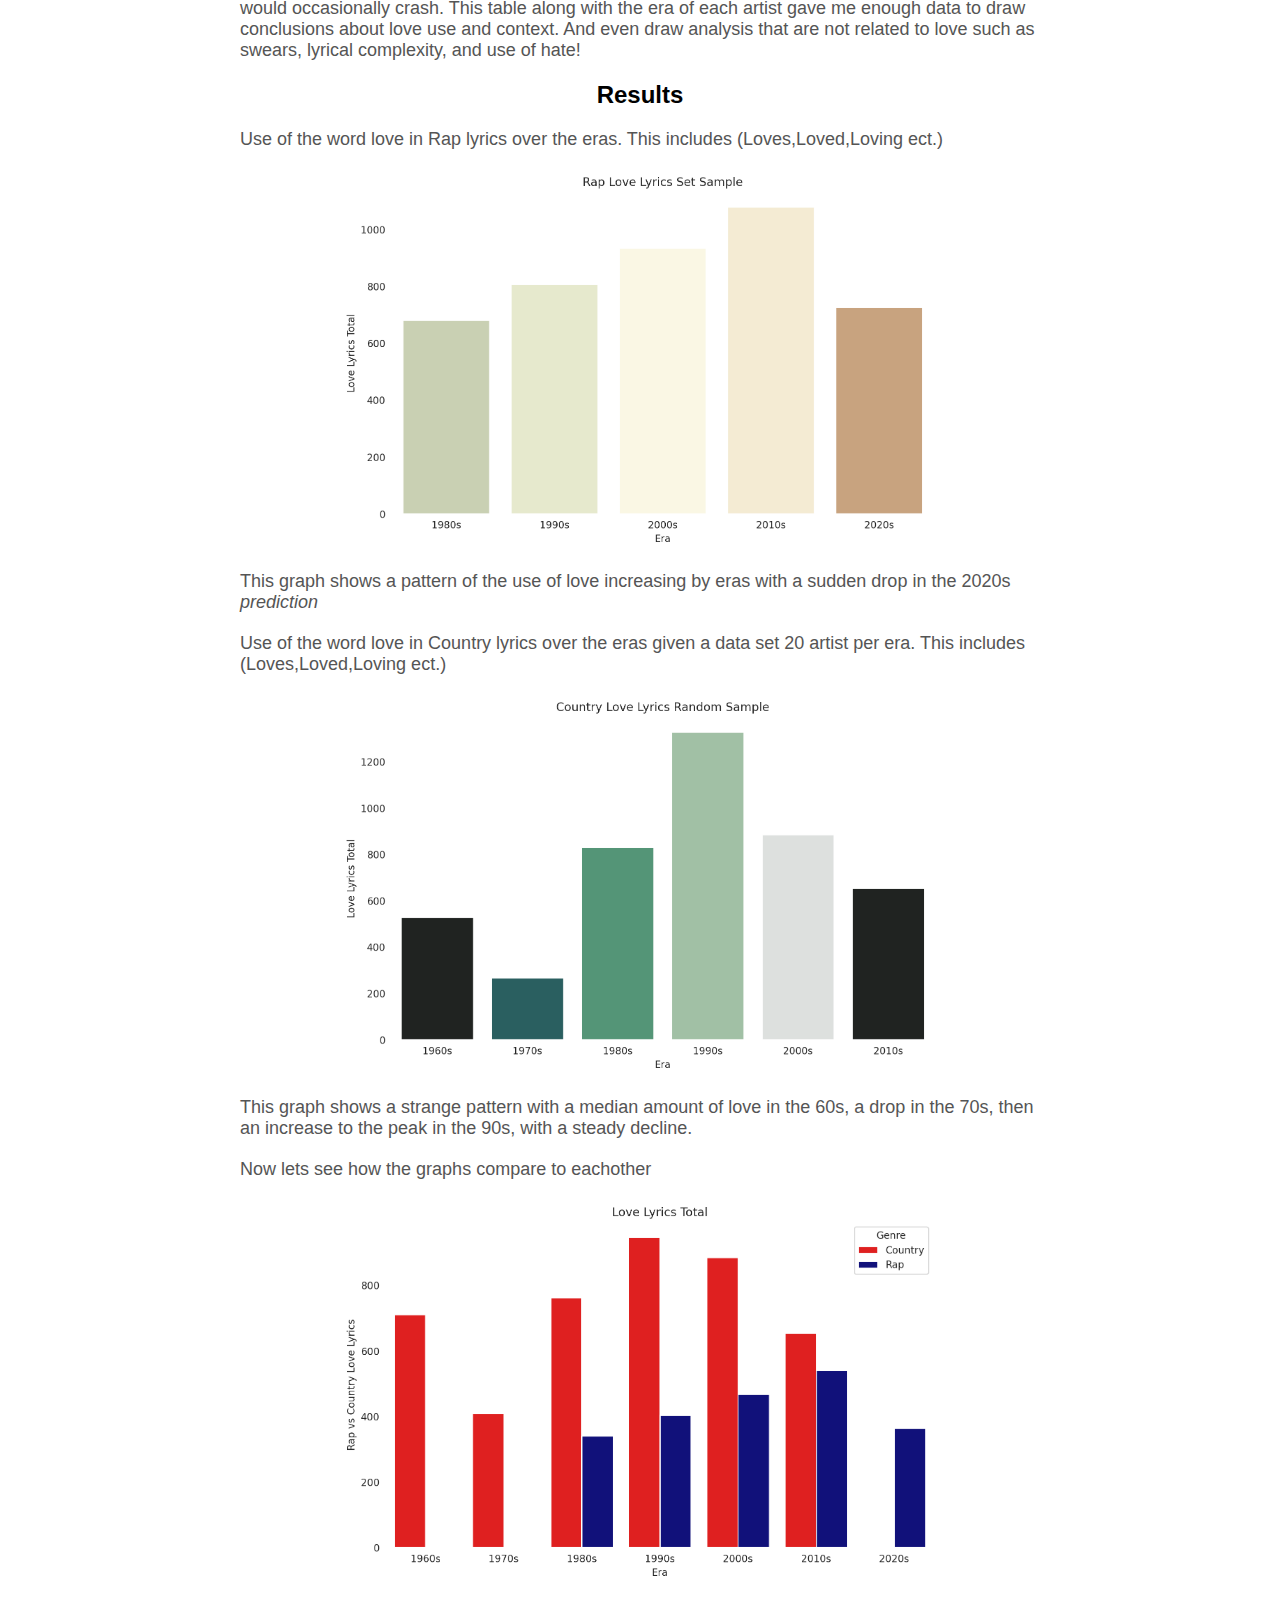
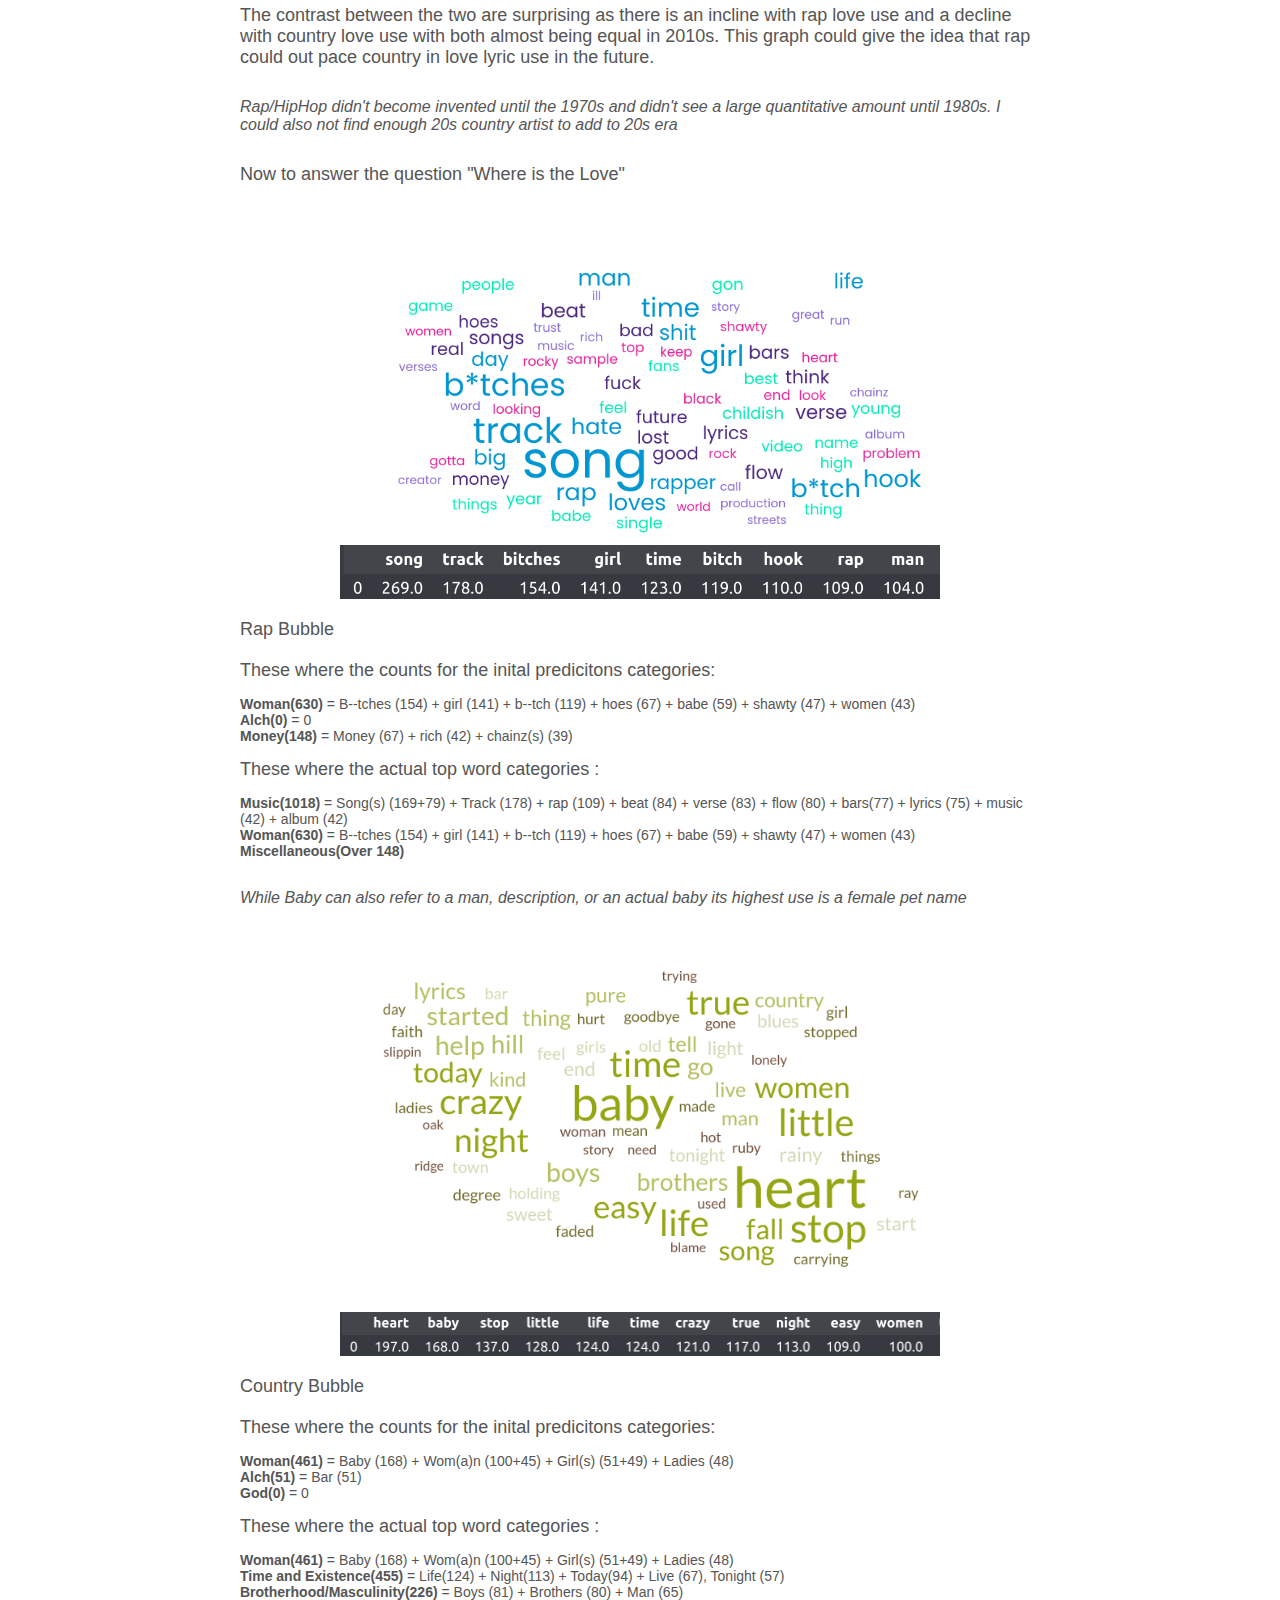
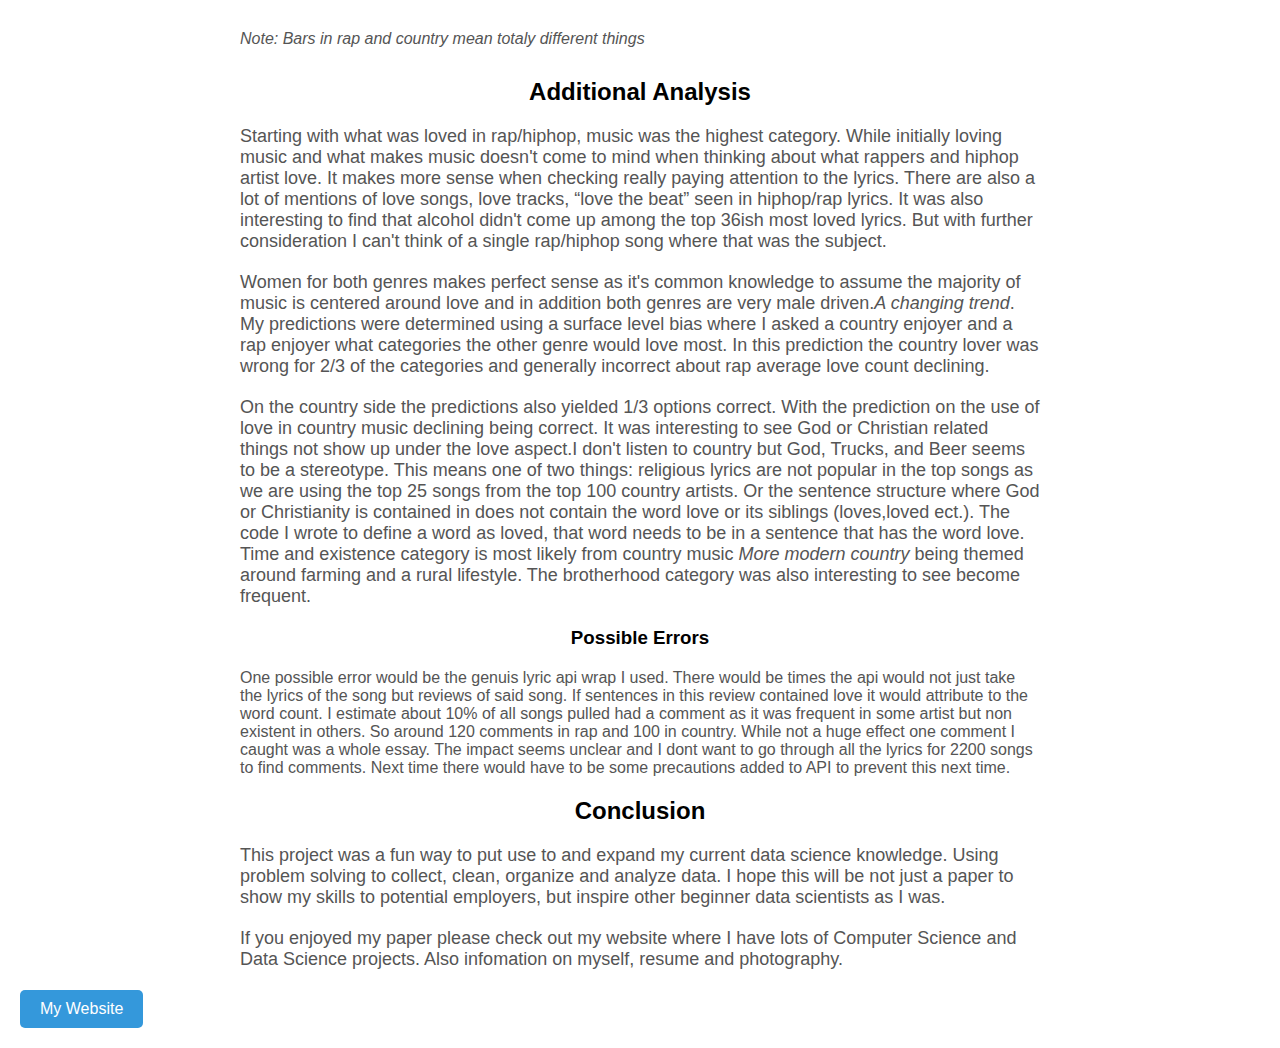
==== commit 0ea3bee3: "Update whereisthelove.html" ====
--- a/whereisthelove.html
+++ b/whereisthelove.html
@@ -51,16 +51,9 @@
     <!-- Final Title -->
     <h2 style="text-align: center;">Results</h2>
 
-    <p style="font-size: 18px; max-width: 800px; margin: 20px auto;">Use of the word love in Rap lyrics over the eras using a data set of 20 random artist per each era. This includes (Loves,Loved,Loving ect.)</p>
+    <p style="font-size: 18px; max-width: 800px; margin: 20px auto;">Use of the word love in Rap lyrics over the eras. This includes (Loves,Loved,Loving ect.)</p>
     <img src="./assets/output.png" style="width: 100%; max-width: 600px; display: block; margin: 0 auto;">
 
-
-    <p style="font-size: 16px; max-width: 800px; margin: 20px auto;">Other Generations</p>
-    <div class="image-container">
-        <img src="./assets/output1.png" alt="Description of Image 1">
-        <img src="./assets/output2.png" alt="Description of Image 2">
-        <img src="./assets/output3.png" alt="Description of Image 3">
-    </div>
     
     <p style="font-size: 18px; max-width: 800px; margin: 20px auto;">This graph shows a pattern of the use of love increasing by eras with a sudden drop in the 2020s<i> prediction</i></p>
     <p style="font-size: 18px; max-width: 800px; margin: 20px auto;">Use of the word love in Country lyrics over the eras given a data set 20 artist per era. This includes (Loves,Loved,Loving ect.)</p>
